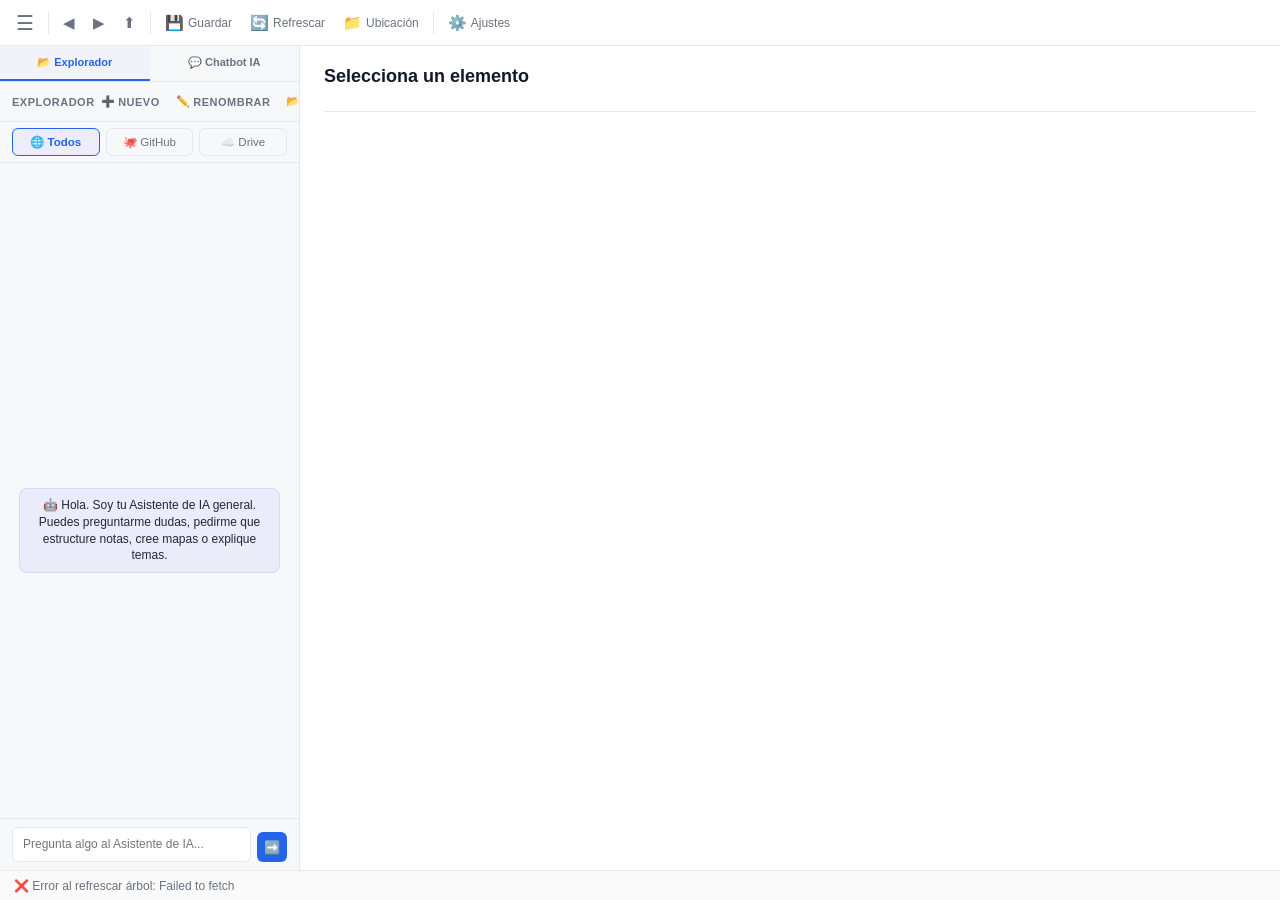
==== assets/ui/index.html @ 99412b76 "Implement non-blocking sidebar loading, GitHub file caching with LRU pruning, and AI keys browser pe" ====
<!DOCTYPE html>
<html lang="es">
<head>
  <meta charset="UTF-8">
  <meta name="viewport" content="width=device-width, initial-scale=1.0">
  <title>Launchpad</title>
  <link rel="stylesheet" href="assets/editor/lib/toastui-editor.css">
  <link rel="stylesheet" href="assets/editor/lib/github.min.css">
  <link rel="stylesheet" href="ui.css">
</head>
<body>
  <div id="app">
    <!-- Toolbar -->
    <div id="toolbar">
      <button onclick="toggleSidebar()" title="Mostrar/ocultar árbol (Ctrl+B)" class="toggle-sidebar">☰</button>
      <div class="sep"></div>
      <button onclick="bridge.navBack()" title="Atrás">◀</button>
      <button onclick="bridge.navForward()" title="Adelante">▶</button>
      <button onclick="bridge.navUp()" title="Subir">⬆</button>
      <div class="sep"></div>
      <button onclick="saveCurrentFile()" title="Guardar (Ctrl+S)"><span>💾</span><span class="btn-label">Guardar</span></button>
      <button onclick="bridge.refreshTree()" title="Refrescar (Ctrl+R)"><span>🔄</span><span class="btn-label">Refrescar</span></button>
      <button onclick="bridge.openInExplorer(getExplorerPath())" title="Abrir ubicación en explorador (Ctrl+O)"><span>📁</span><span class="btn-label">Ubicación</span></button>
      <div class="sep"></div>
      <button onclick="showSettingsDialog()" title="Ajustes y Conexiones"><span>⚙️</span><span class="btn-label">Ajustes</span></button>
    </div>

    <!-- Main -->
    <div id="main">
      <!-- Sidebar -->
      <div id="sidebar">
        <!-- Sidebar Tabs -->
        <div class="sidebar-tabs">
          <button id="tab-explorer" class="sidebar-tab-btn active" onclick="switchSidebarTab('explorer')">📂 Explorador</button>
          <button id="tab-chatbot" class="sidebar-tab-btn" onclick="switchSidebarTab('chatbot')">💬 Chatbot IA</button>
        </div>

        <!-- Explorer Pane -->
        <div id="sidebar-explorer-pane" class="sidebar-content-pane active">
          <div id="sidebar-header">
            <span id="sidebar-title">Explorador</span>
            <div class="sidebar-actions">
              <button onclick="createNewMdFile()" title="Crear nuevo archivo .md"><span>➕</span><span>Nuevo</span></button>
              <button onclick="renameSelectedItem()" title="Renombrar elemento seleccionado"><span>✏️</span><span>Renombrar</span></button>
              <button onclick="moveSelectedItem()" title="Mover elemento seleccionado"><span>📂</span><span>Mover</span></button>
              <button onclick="deleteSelectedItem()" title="Eliminar elemento seleccionado"><span>🗑️</span><span>Eliminar</span></button>
              <button onclick="toggleSidebar()" title="Minimizar árbol">◀</button>
            </div>
          </div>
          <!-- Remote Source Selector Bar -->
          <div class="explorer-sources-bar">
            <button id="src-tab-all" class="explorer-source-btn active" onclick="setRemoteSourceFilter('all')" title="Mostrar todos los orígenes remotos">🌐 Todos</button>
            <button id="src-tab-github" class="explorer-source-btn" onclick="setRemoteSourceFilter('github')" title="Mostrar sólo notas de GitHub">🐙 GitHub</button>
            <button id="src-tab-drive" class="explorer-source-btn" onclick="setRemoteSourceFilter('drive')" title="Mostrar sólo notas de Google Drive">☁️ Drive</button>
          </div>
          <div id="tree"></div>
          <!-- Loading overlay (explorer only) -->
          <div id="loading"><div class="spinner"></div></div>
        </div>

        <!-- Chatbot Pane -->
        <div id="sidebar-chatbot-pane" class="sidebar-content-pane">
          <div class="chatbot-messages" id="chatbot-messages-container">
            <div class="chatbot-msg system">
              🤖 Hola. Soy tu Asistente de IA general. Puedes preguntarme dudas, pedirme que estructure notas, cree mapas o explique temas.
            </div>
          </div>
          <div class="chatbot-input-area">
            <textarea id="chatbot-input" placeholder="Pregunta algo al Asistente de IA..." rows="1" onkeydown="handleChatbotKeydown(event)"></textarea>
            <button id="btn-chatbot-send" onclick="sendChatbotMessage()">➡️</button>
          </div>
        </div>
      </div>

      <!-- Restore button (flotante, solo visible cuando sidebar colapsada) -->
      <div id="sidebar-restore" onclick="toggleSidebar()" title="Mostrar árbol">▶</div>

      <!-- Content -->
      <div id="content">
        <!-- Minimalist tabs bar -->
        <div id="tabs-bar" style="display: none;"></div>

        <div id="info-view" class="view active">
          <h2 id="info-title">Selecciona un elemento</h2>
          <p class="meta" id="info-meta"></p>
          <div class="sep"></div>
          <div id="info-files"></div>
        </div>

        <div id="editor-view" class="view" style="position: relative;">
          <div id="editor-toolbar">
            <span class="file-name" id="editor-name">—</span>
            <span class="source-tag" id="editor-source" style="display:none"></span>
            <span class="file-meta" id="editor-meta"></span>
            <button onclick="toggleSidebar()" title="Mostrar árbol">☰</button>
            <button onclick="toggleEditorMode()" id="btn-editor-mode" title="Cambiar modo de edición/vista previa">👁️ Vista Previa</button>
            <button onclick="openCurrentFileLocation()" title="Abrir ubicación del archivo (Ctrl+O)">📁 Ubicación</button>
            <button onclick="commitCurrentFile()" id="btn-commit-file" style="display:none; background:var(--accent); color:white; border-color:var(--accent);" title="Subir cambios a la nube">📤 Subir</button>
            <button onclick="toggleHistoryMenu()" id="btn-editor-history" style="display:none;" title="Historial de cambios rápidos (retroceder pasos)">⏱️ Historial</button>
            <button onclick="closeEditor()" title="Cerrar editor">✕ Cerrar</button>
          </div>
          <div id="editor-history-menu" class="editor-history-menu" style="display:none; position:absolute; top:45px; right:95px; background:#fff; border:1px solid var(--border); border-radius:6px; box-shadow:0 4px 12px rgba(0,0,0,0.15); z-index:100; width:280px; padding:12px; box-sizing:border-box;">
            <div style="font-weight:600; font-size:12px; margin-bottom:8px; display:flex; justify-content:space-between; align-items:center; color:var(--text); font-family:sans-serif;">
              <span>⏱️ Puntos de Restauración</span>
              <button onclick="toggleHistoryMenu()" style="border:none; background:none; cursor:pointer; font-size:12px; color:var(--text-muted);">✕</button>
            </div>
            <div id="editor-history-list" style="display:flex; flex-direction:column; gap:6px; max-height:220px; overflow-y:auto; font-family:sans-serif;">
            </div>
          </div>
          <div id="editor-container" style="height: calc(100% - 40px); width: 100%;">
            <!-- Markdown Editor -->
            <div id="markdown-editor-container" style="height: 100%; width: 100%; display: none;"></div>
            
            <!-- Docx Editor (Rich Text) -->
            <div id="docx-editor-container" style="height: 100%; width: 100%; display: none; overflow: auto; padding: 20px; background: white; color: black; border-radius: var(--radius); border: 1px solid var(--border); box-sizing: border-box; font-family: 'Outfit', 'Inter', sans-serif; font-size: 14px; line-height: 1.6;" contenteditable="true"></div>
            
            <!-- Xlsx Spreadsheet Editor -->
            <div id="xlsx-editor-container" style="height: 100%; width: 100%; display: none; flex-direction: column; overflow: hidden; background: var(--bg-card); border-radius: var(--radius); border: 1px solid var(--border); box-sizing: border-box;">
              <div id="xlsx-toolbar" style="display: flex; gap: 8px; padding: 8px; border-bottom: 1px solid var(--border); background: var(--bg); align-items: center;">
                <button onclick="xlsxAddRow()" class="primary" style="padding: 4px 8px; font-size: 11px;">➕ Fila</button>
                <button onclick="xlsxAddCol()" class="primary" style="padding: 4px 8px; font-size: 11px;">➕ Columna</button>
                <button onclick="xlsxDeleteRow()" class="danger-btn" style="padding: 4px 8px; font-size: 11px; background: #dc2626; border-color: #dc2626; color: white;">➖ Fila</button>
                <span id="xlsx-active-cell" style="font-size: 11px; color: var(--text-muted); margin-left: auto; font-family: monospace;">A1</span>
              </div>
              <div id="xlsx-grid-area" style="flex: 1; overflow: auto; padding: 8px; background: var(--bg-card);"></div>
              <div id="xlsx-tabs-bar" style="display: flex; gap: 4px; padding: 4px 8px; background: var(--bg); border-top: 1px solid var(--border); overflow-x: auto;"></div>
            </div>
          </div>
        </div>

        <div id="visualizer-view" class="view">
          <div id="visualizer-toolbar" style="display: flex; align-items: center; justify-content: space-between; border-bottom: 1px solid var(--border); padding-bottom: 8px; margin-bottom: 12px; height: 32px; box-sizing: border-box;">
            <div style="display: flex; align-items: center; gap: 8px;">
              <span class="file-name" id="visualizer-name" style="font-weight: 600; color: var(--text);">—</span>
              <span class="file-meta" id="visualizer-meta" style="font-size: 11px; color: var(--text-muted);"></span>
            </div>
            <div style="display: flex; gap: 8px;">
              <button onclick="toggleSidebar()" title="Mostrar árbol">☰</button>
              <button onclick="popOutVisualizer()" style="background: none; border: 1px solid var(--border); border-radius: var(--radius); color: var(--text); padding: 4px 8px; cursor: pointer; font-size: 11px;" title="Abrir en ventana externa">↗ Ventana</button>
              <button onclick="closeVisualizer()" style="background: none; border: 1px solid var(--border); border-radius: var(--radius); color: var(--text); padding: 4px 8px; cursor: pointer; font-size: 11px;" title="Cerrar visualizador">✕ Cerrar</button>
            </div>
          </div>
          <div id="visualizer-content" style="flex: 1; display: flex; flex-direction: column; overflow: hidden; box-sizing: border-box;">
            <!-- PDF Viewer -->
            <div id="vis-pdf-container" style="display: none; width: 100%; height: 100%; flex-direction: column;">
              <div class="pdf-controls" style="display: flex; gap: 8px; align-items: center; justify-content: center; padding: 6px 12px; background: var(--bg-card); border: 1px solid var(--border); border-bottom: none; border-radius: var(--radius) var(--radius) 0 0; box-sizing: border-box; flex-wrap: wrap;">
                <button onclick="pdfZoomOut()" class="btn-icon" title="Alejar" style="background: none; border: none; font-size: 16px; cursor: pointer; padding: 4px 8px; border-radius: var(--radius); transition: background 0.15s;">➖</button>
                <span id="pdf-zoom-percent" style="font-size: 12px; min-width: 50px; text-align: center; color: var(--text); font-weight: 500;">100%</span>
                <button onclick="pdfZoomIn()" class="btn-icon" title="Acercar" style="background: none; border: none; font-size: 16px; cursor: pointer; padding: 4px 8px; border-radius: var(--radius); transition: background 0.15s;">➕</button>
                <button onclick="pdfZoomFit()" class="btn-icon" title="Ajustar ancho" style="background: none; border: none; font-size: 14px; cursor: pointer; padding: 4px 8px; border-radius: var(--radius); transition: background 0.15s;">↕️ Ajustar</button>
                <span style="border-left: 1px solid var(--border); height: 16px; margin: 0 8px;"></span>
                <span id="pdf-page-info" style="font-size: 12px; color: var(--text-muted); font-weight: 500;">Páginas: --</span>
              </div>
              <div id="pdf-scroll-area" style="flex: 1; overflow-y: auto; padding: 16px; background: var(--bg); display: flex; flex-direction: column; align-items: center; gap: 16px; border: 1px solid var(--border); border-radius: 0 0 var(--radius) var(--radius); box-sizing: border-box;"></div>
            </div>
            <!-- Video Player -->
            <div id="vis-video-container" style="display: none; width: 100%; height: 100%; flex-direction: column; align-items: center; justify-content: center; background: #000; border-radius: var(--radius); gap: 12px; padding: 20px; box-sizing: border-box;">
              <video id="vis-video-player" controls style="max-width: 100%; max-height: calc(100% - 40px); outline: none;"></video>
              <div style="color: #9ca3af; font-size: 11px; text-align: center; font-family: sans-serif;">
                ¿No se reproduce? Haz clic en:
                <button onclick="popOutFileExternally()" style="background: var(--accent); color: white; border: none; border-radius: 4px; padding: 4px 8px; cursor: pointer; font-size: 11px; margin-left: 6px; font-weight: 600;">▶ Reproducir en el Sistema</button>
              </div>
            </div>
            <!-- Image Viewer -->
            <div id="vis-image-container" style="display: none; width: 100%; height: 100%; align-items: center; justify-content: center; overflow: auto; background: var(--bg-card); border-radius: var(--radius); border: 1px solid var(--border);">
              <img id="vis-image-preview" src="" style="max-width: 100%; max-height: 100%; object-fit: contain; border-radius: var(--radius);" />
            </div>
            <!-- Code Viewer -->
            <div id="vis-code-container" style="display: none; width: 100%; height: 100%;">
              <pre style="margin: 0; padding: 12px; background: var(--bg-card); border-radius: var(--radius); border: 1px solid var(--border); overflow: auto; height: 100%; box-sizing: border-box; font-family: monospace; font-size: 13px;"><code id="vis-code-block" class="hljs"></code></pre>
            </div>
            <!-- Jupyter Notebook Viewer -->
            <div id="vis-notebook-container" style="display: none; width: 100%; height: 100%; overflow-y: auto; padding: 16px; box-sizing: border-box; background: var(--bg-card); border: 1px solid var(--border); border-radius: var(--radius);">
              <div id="vis-notebook-cells" style="max-width: 850px; margin: 0 auto; display: flex; flex-direction: column; gap: 16px;"></div>
            </div>
            <!-- Audio Player -->
            <div id="vis-audio-container" style="display: none; width: 100%; height: 100%; flex-direction: column; align-items: center; justify-content: center; background: var(--bg-card); border-radius: var(--radius); border: 1px solid var(--border); gap: 12px; padding: 20px; box-sizing: border-box;">
              <audio id="vis-audio-player" controls style="width: 80%; outline: none;"></audio>
              <div style="color: #9ca3af; font-size: 11px; text-align: center; font-family: sans-serif;">
                ¿No se reproduce? Haz clic en:
                <button onclick="popOutFileExternally()" style="background: var(--accent); color: white; border: none; border-radius: 4px; padding: 4px 8px; cursor: pointer; font-size: 11px; margin-left: 6px; font-weight: 600;">▶ Reproducir en el Sistema</button>
              </div>
            </div>
            <!-- Generic Fallback Viewer -->
            <div id="vis-generic-container" style="display: none; width: 100%; height: 100%; align-items: center; justify-content: center; flex-direction: column; background: var(--bg-card); border-radius: var(--radius); border: 1px solid var(--border); padding: 40px; box-sizing: border-box; text-align: center; gap: 16px;">
              <div style="font-size: 64px;">📦</div>
              <h3 id="vis-generic-name" style="margin:0; font-size:18px; color:var(--text)">—</h3>
              <p style="font-size:13px; color:var(--text-muted); max-width:400px; margin:0">Este archivo está cargado en el visualizador en modo de solo lectura. El formato no tiene un reproductor interactivo directo, pero el archivo se descargó y guardó correctamente de forma local.</p>
              <button onclick="openCurrentFileLocation()" class="primary" style="padding: 8px 16px; font-size: 12px; border-radius: var(--radius); cursor: pointer;">📁 Ver en Carpeta</button>
            </div>
          </div>
        </div>
      </div>
    </div>

    <!-- Status bar -->
    <div id="statusbar">Validando…</div>
  </div>



  <!-- Cloud dialog -->
  <div id="cloud-dialog">
    <div class="dialog-box">
      <h3 id="cloud-title"></h3>
      <p id="cloud-text"></p>
      <input type="password" id="github-token" placeholder="ghp_xxxxxxxxxxxxxxxxxxxx" style="display:none" />
      <select id="github-repo-select" style="display:none; width:100%; margin: 10px 0; padding: 8px; border: 1px solid var(--border); border-radius: var(--radius); font-size: 12px; outline: none;"></select>
      <div class="buttons">
        <button onclick="closeCloudDialog()">Cancelar</button>
        <button id="cloud-primary-btn" class="primary" onclick="cloudPrimaryAction()"></button>
      </div>
      <div class="result" id="cloud-result"></div>
    </div>
  </div>

  <!-- Conflict dialog -->
  <div id="conflict-dialog">
    <div class="dialog-box">
      <h3>⚠️ Conflicto de Versión</h3>
      <p id="conflict-text">Se han detectado diferencias entre la versión remota del servidor y la copia temporal local. ¿Cómo deseas proceder?</p>
      <div class="buttons">
        <button onclick="resolveConflict(false)">Mantener versión local</button>
        <button class="primary" onclick="resolveConflict(true)">Usar versión remota (token)</button>
      </div>
    </div>
  </div>

  <!-- Settings dialog -->
  <div id="settings-dialog">
    <div class="settings-box">
      <div class="settings-header">
        <h3>⚙️ Ajustes y Configuración</h3>
        <button class="settings-close" onclick="closeSettingsDialog()">✕</button>
      </div>
      <div class="settings-body">
        <div class="settings-tabs">
          <button class="settings-tab-btn active" data-target="settings-tab-roots" onclick="switchSettingsTab(event, 'settings-tab-roots')">📂 Carpetas Locales</button>
          <button class="settings-tab-btn" data-target="settings-tab-github" onclick="switchSettingsTab(event, 'settings-tab-github')">🐙 GitHub</button>
          <button class="settings-tab-btn" data-target="settings-tab-drive" onclick="switchSettingsTab(event, 'settings-tab-drive')">☁️ Google Drive</button>
          <button class="settings-tab-btn" data-target="settings-tab-deepseek" onclick="switchSettingsTab(event, 'settings-tab-deepseek')">🤖 Modelos IA</button>
        </div>
        <div class="settings-content">
          <!-- Roots Tab -->
          <div id="settings-tab-roots" class="settings-tab-content active">
            <p class="tab-desc">Administra los directorios locales de tus notas. Puedes cambiar el actual o seleccionar una carpeta de tu historial reciente.</p>
            <div class="settings-row">
              <label>Carpeta Activa:</label>
              <span id="active-root-path" class="path-display">—</span>
              <button class="primary" onclick="settingsChangeRoot()">Cambiar Carpeta...</button>
            </div>
            <div class="history-section">
              <label>Historial de Carpetas Recientes:</label>
              <div id="roots-history-list" class="roots-history-list"></div>
            </div>
          </div>
          
          <!-- GitHub Tab -->
          <div id="settings-tab-github" class="settings-tab-content">
            <p class="tab-desc">Conecta tu cuenta de GitHub mediante un token clásico de acceso personal para sincronizar tus notas de forma remota.</p>
            <div class="settings-form-row">
              <label>Token de GitHub:</label>
              <input type="password" id="settings-github-token" placeholder="ghp_xxxxxxxxxxxxxxxxxxxx" />
            </div>
            <div id="settings-github-repos-wrapper" style="display:none;">
              <div class="settings-form-row">
                <label>Repositorio Activo:</label>
                <select id="settings-github-repo-select"></select>
              </div>
              <div class="settings-form-row" style="margin-top: 8px;">
                <label>Ruta Base (Opcional):</label>
                <select id="settings-github-base-path" style="width: 100%; padding: 8px; border: 1px solid var(--border); border-radius: var(--radius); background: var(--bg); color: var(--text); font-size: 12px; outline: none; box-sizing: border-box;"></select>
              </div>
            </div>
            <div class="settings-row-buttons">
              <button id="settings-github-disconnect-btn" class="danger-btn" onclick="settingsGithubDisconnect()" style="display:none;">Desconectar Cuenta</button>
              <button id="settings-github-connect-btn" class="primary" onclick="settingsGithubConnect()">Conectar y Cargar</button>
            </div>
            <div class="result" id="settings-github-result"></div>
          </div>
          
          <!-- Drive Tab -->
          <div id="settings-tab-drive" class="settings-tab-content">
            <p class="tab-desc">Configura Google Drive. Necesitas descargar y proveer tu archivo <code>credentials.json</code> obtenido desde Google Cloud Console.</p>
            <div class="settings-row">
              <label>Archivo credentials.json:</label>
              <span id="drive-creds-status" class="status-display">—</span>
              <button class="primary" onclick="settingsSelectDriveCreds()">Subir credentials.json...</button>
            </div>
            <div class="settings-row">
              <label>Estado de Cuenta:</label>
              <span id="drive-auth-status" class="status-display">Desconectado</span>
              <button id="settings-drive-link-btn" class="primary" onclick="settingsDriveLink()">Vincular Cuenta (OAuth)</button>
              <button id="settings-drive-unlink-btn" class="danger-btn" onclick="settingsDriveUnlink()" style="display:none;">Desconectar Cuenta</button>
            </div>
            <div class="settings-row" style="margin-top: 12px; display: flex; flex-direction: column; align-items: flex-start; gap: 4px; border: none; padding: 0; width: 100%;">
              <label>Carpeta Base (Opcional):</label>
              <select id="settings-drive-base-folder-id" style="width: 100%; padding: 8px; border: 1px solid var(--border); border-radius: var(--radius); background: var(--bg); color: var(--text); font-size: 12px; outline: none; box-sizing: border-box;"></select>
            </div>
            <div class="result" id="settings-drive-result"></div>
          </div>

          <!-- AI Models Tab -->
          <div id="settings-tab-deepseek" class="settings-tab-content">
            <p class="tab-desc">Configura el proveedor de Inteligencia Artificial activo para las funciones de chatbot, estructuración de diagramas y copilot de texto.</p>
            <div class="settings-form-row">
              <label>Proveedor de IA Activo:</label>
              <select id="settings-ai-provider" onchange="toggleAiProviderFields()" style="width: 100%; padding: 8px; border: 1px solid var(--border); border-radius: var(--radius); background: var(--bg); color: var(--text); font-size: 12px; outline: none; margin-top: 4px; margin-bottom: 12px;">
                <option value="deepseek">DeepSeek / OpenRouter</option>
                <option value="gemini">Google Gemini</option>
              </select>
            </div>
            
            <!-- DeepSeek Options Section -->
            <div id="settings-deepseek-section">
              <div class="settings-form-row">
                <label>DeepSeek API Key:</label>
                <input type="password" id="settings-deepseek-key" placeholder="sk-xxxxxxxxxxxxxxxxxxxxxxxxxxxxxxxx" style="margin-bottom: 12px;" />
              </div>
            </div>
            
            <!-- Gemini Options Section -->
            <div id="settings-gemini-section" style="display: none;">
              <div class="settings-form-row">
                <label>Gemini API Key:</label>
                <input type="password" id="settings-gemini-key" placeholder="AIzaSyxxxxxxxxxxxxxxxxxxxxxxxxxxxx" style="margin-bottom: 12px;" />
              </div>
              <div class="settings-form-row">
                <label>Modelo Gemini:</label>
                <select id="settings-gemini-model" style="width: 100%; padding: 8px; border: 1px solid var(--border); border-radius: var(--radius); background: var(--bg); color: var(--text); font-size: 12px; outline: none; margin-top: 4px; margin-bottom: 12px;">
                  <option value="gemini-flash-latest">Gemini Flash (Rápido y Recomendado)</option>
                  <option value="gemini-2.5-flash">Gemini 2.5 Flash</option>
                  <option value="gemini-2.0-flash">Gemini 2.0 Flash</option>
                  <option value="gemini-pro-latest">Gemini Pro (Razonamiento)</option>
                </select>
              </div>
            </div>
            
            <div class="settings-row-buttons">
              <button id="settings-deepseek-save-btn" class="primary" onclick="settingsDeepseekSave()">Guardar Configuración</button>
            </div>
            <div class="result" id="settings-deepseek-result"></div>
          </div>
        </div>
      </div>
      <div class="settings-footer">
        <button onclick="pushCodeChanges()" title="Subir código a tu repositorio de GitHub" style="margin-right: auto;" class="settings-push-code-btn">📤 Subir Código</button>
        <button class="primary" onclick="closeSettingsDialog()">Aceptar</button>
      </div>
    </div>
  </div>

  <!-- Diagram Selector Modal -->
  <div id="diagramSelectorModal" class="mermaid-modal hidden">
    <div class="mermaid-modal-content select-modal-content">
      <header class="modal-header">
        <div class="modal-title-area">
          <span style="font-size: 20px; margin-right: 8px;">📊</span>
          <span class="modal-title">Lienzo de Mermaid — Elegir Plantilla</span>
        </div>
        <button class="settings-close" onclick="closeDiagramSelectorModal()" style="background:none; border:none; color:var(--modal-text-secondary); cursor:pointer; font-size:18px;">✕</button>
      </header>
      <div class="modal-body" style="padding: 20px; flex-direction: column; overflow-y: auto; gap: 16px;">
        <p style="font-size: 13px; color: var(--modal-text-secondary); margin: 0;">Selecciona una plantilla para comenzar a diseñar tu mapa. Si tienes texto seleccionado, podrás usar el Asistente de IA para estructurarlo de forma automática.</p>
        
        <!-- Templates Grid -->
        <div class="templates-grid" id="selector-templates-grid">
          <!-- Dynamically populated in JS -->
        </div>

        <!-- AI Confirmation Box -->
        <div id="selector-ai-confirm-box" class="hidden" style="padding: 16px; border-radius: 8px; background: rgba(16, 185, 129, 0.08); border: 1px solid rgba(16, 185, 129, 0.2); display: flex; flex-direction: column; gap: 12px; margin-top: 10px;">
          <div style="font-size: 13px; font-weight: 600; color: #10b981; display: flex; align-items: center; gap: 6px;">
            <span>🤖 Asistente de IA — Estructurar Información</span>
          </div>
          <p style="font-size: 12px; color: var(--modal-text-secondary); margin: 0;">¿Deseas que la IA analice el texto seleccionado y lo convierta automáticamente en el diagrama elegido?</p>
          <div style="font-size: 11px; font-family: monospace; color: var(--modal-text-secondary); background: rgba(0,0,0,0.2); padding: 8px; border-radius: 4px; max-height: 80px; overflow-y: auto; word-break: break-all;" id="selector-ai-text-preview"></div>
          
          <div style="display: flex; gap: 8px; margin-top: 4px;">
            <input type="text" id="selector-ai-instructions" placeholder="Instrucciones opcionales (ej. 'hazlo horizontal', 'usa colores llamativos')..." style="flex: 1; padding: 8px 12px; border: 1px solid var(--modal-border); border-radius: 6px; background: rgba(0,0,0,0.25); color: white; font-size: 12px; outline: none;" />
          </div>
          <div style="display: flex; justify-content: flex-end; gap: 10px;">
            <button class="modal-btn btn-secondary-modal" onclick="proceedWithTemplateWithoutAi()" style="padding: 6px 12px; font-size: 12px;">Usar Plantilla Vacía</button>
            <button class="modal-btn btn-primary-modal" onclick="proceedWithAi()" style="padding: 6px 16px; font-size: 12px; background: linear-gradient(135deg, #10b981 0%, #059669 100%); border: none;">Sí, Estructurar con IA</button>
          </div>
        </div>
        
        <!-- Loading overlay inside selector -->
        <div id="selector-ai-loading" class="hidden" style="text-align: center; padding: 20px; display: flex; flex-direction: column; align-items: center; gap: 10px; margin-top: 10px;">
          <div class="spinner" style="border-top-color: #10b981;"></div>
          <span style="font-size: 13px; color: #10b981; font-weight: 500;">⏳ Generando diagrama con IA...</span>
        </div>
      </div>
    </div>
  </div>

  <div id="mermaidModal" class="mermaid-modal hidden">
    <div class="mermaid-modal-content">
      <header class="modal-header">
        <div class="modal-title-area">
          <span style="font-size: 20px; margin-right: 8px;">🧜‍♀️</span>
          <span class="modal-title">Mermaid Canvas — Integración</span>
        </div>
        <div class="modal-header-actions">
          <button id="btn-modal-cancel" class="modal-btn btn-secondary-modal" title="Cancelar cambios">
            <span>❌ </span>
            <span>Cancelar</span>
          </button>
          <button id="btn-modal-insert" class="modal-btn btn-primary-modal" title="Inyectar bloque en nota">
            <span>✔️ </span>
            <span>Insertar en Nota</span>
          </button>
        </div>
      </header>
      <div class="modal-body">
        <!-- Main Workspace -->
        <div class="modal-workspace">
          <!-- Code Editor Panel -->
          <div class="modal-pane pane-editor">
            <div class="pane-header">
              <div class="pane-title">
                <span style="margin-right: 6px;">💻</span>
                <span>Editor de Código</span>
              </div>
            </div>
            
            <!-- Canvas Workspace Tabs -->
            <div class="canvas-tab-bar" style="display: flex; border-bottom: 1px solid var(--modal-border); background: var(--modal-bg-sidebar); flex-shrink: 0;">
              <button id="canvas-tab-manual" class="canvas-tab-btn active" onclick="switchCanvasTab('manual')" style="flex: 1; padding: 10px; background: transparent; border: none; border-bottom: 2px solid var(--modal-primary); color: var(--modal-text-primary); font-size: 11px; font-weight: 600; cursor: pointer; outline: none; transition: all 0.15s; display: flex; align-items: center; justify-content: center; gap: 6px;">
                <span>💻</span> <span>Manual / Código</span>
              </button>
              <button id="canvas-tab-ai" class="canvas-tab-btn" onclick="switchCanvasTab('ai')" style="flex: 1; padding: 10px; background: transparent; border: none; border-bottom: 2px solid transparent; color: var(--modal-text-secondary); font-size: 11px; font-weight: 600; cursor: pointer; outline: none; transition: all 0.15s; display: flex; align-items: center; justify-content: center; gap: 6px;">
                <span>🤖</span> <span>Estructurar por Selección</span>
              </button>
            </div>
            
            <!-- Tab 1: Manual Code Editor -->
            <div id="canvas-pane-manual" class="canvas-pane-content" style="display: flex; flex-direction: column; flex: 1; min-height: 0;">
              <!-- AI Helper Box -->
              <div id="modal-ai-box" class="modal-ai-box hidden" style="background: rgba(16, 185, 129, 0.08); border-bottom: 1px solid rgba(16, 185, 129, 0.2); padding: 12px; display: flex; flex-direction: column; gap: 8px;">
                <div style="font-size: 12px; font-weight: 600; color: #10b981; display: flex; align-items: center; gap: 6px;">
                  <span>🤖 Estructurador de Texto con IA</span>
                </div>
                <div id="modal-ai-text-preview" style="font-size: 11px; color: var(--modal-text-secondary); max-height: 48px; overflow: hidden; text-overflow: ellipsis; white-space: nowrap; border-left: 2px solid #10b981; padding-left: 6px; font-family: monospace;">Texto seleccionado...</div>
                <div style="display: flex; gap: 8px;">
                  <input type="text" id="modal-ai-instructions" placeholder="Instrucciones opcionales (ej. 'agrégale colores', 'hazlo horizontal')..." style="flex: 1; padding: 6px 10px; border: 1px solid var(--modal-border); border-radius: 4px; background: rgba(0,0,0,0.25); color: white; font-size: 12px; outline: none;" />
                  <button id="btn-modal-ai-generate" class="modal-btn btn-primary-modal" style="padding: 4px 12px; font-size: 11px; background: linear-gradient(135deg, #10b981 0%, #059669 100%); margin: 0; box-shadow: none;" onclick="triggerAiGeneration()">Estructurar con IA</button>
                </div>
                <div id="modal-ai-status" style="font-size: 11px; color: #10b981; display:none; font-weight: 500;">⏳ Generando diagrama con IA...</div>
              </div>
              <div class="editor-container-wrapper" style="flex: 1; min-height: 0; display: flex;">
                <div class="line-numbers-gutter" id="modal-line-numbers">1</div>
                <textarea id="modal-code-editor" spellcheck="false" placeholder="Escribe tu código Mermaid aquí..."></textarea>
              </div>
            </div>
            
            <!-- Tab 2: Estructurar por Selección (Obsidian AI Selection System) -->
            <div id="canvas-pane-ai" class="canvas-pane-content hidden" style="display: flex; flex-direction: column; flex: 1; min-height: 0; padding: 16px; gap: 12px; overflow-y: auto;">
              <div style="font-size: 13px; font-weight: 600; color: var(--modal-text-primary); display: flex; align-items: center; gap: 6px;">
                <span>📝 Texto de la Nota Actual</span>
              </div>
              <p style="font-size: 11px; color: var(--modal-text-secondary); margin: 0;">
                Selecciona una parte del texto de la nota a continuación. Cuando realices la selección, aparecerá el botón <b>"Diagramar"</b> para transformarlo en esquema con IA.
              </p>
              
              <!-- Selectable Note Text Container -->
              <div id="canvas-note-text-area" class="selectable-note-text" style="flex: 1; min-height: 180px; max-height: 300px; overflow-y: auto; background: rgba(0,0,0,0.25); border: 1px solid var(--modal-border); border-radius: 6px; padding: 12px; font-size: 12.5px; line-height: 1.5; color: var(--modal-text-primary); user-select: text; -webkit-user-select: text; white-space: pre-wrap; overflow-x: hidden; cursor: text;">
                (No hay texto cargado en la nota)
              </div>
              
              <!-- Instructions and Diagramar Action Block -->
              <div id="canvas-ai-action-box" class="hidden" style="background: rgba(16, 185, 129, 0.08); border: 1px solid rgba(16, 185, 129, 0.2); border-radius: 6px; padding: 12px; display: flex; flex-direction: column; gap: 10px;">
                <div style="font-size: 12px; font-weight: 600; color: #10b981; display: flex; align-items: center; gap: 6px;">
                  <span>🎯 Selección a Diagramar:</span>
                </div>
                <div id="canvas-ai-selection-preview" style="font-size: 11px; color: var(--modal-text-secondary); font-family: monospace; background: rgba(0,0,0,0.2); padding: 8px; border-radius: 4px; max-height: 60px; overflow-y: auto; border-left: 2px solid #10b981; white-space: pre-wrap; word-break: break-all;"></div>
                
                <div style="display: flex; gap: 8px; align-items: center;">
                  <input type="text" id="canvas-ai-instructions" placeholder="Instrucciones adicionales (ej. 'hazlo horizontal', 'añade colores')..." style="flex: 1; padding: 8px 12px; border: 1px solid var(--modal-border); border-radius: 6px; background: rgba(0,0,0,0.25); color: white; font-size: 12px; outline: none;" />
                  <button onclick="triggerCanvasSelectionDiagramming()" class="modal-btn" style="padding: 8px 16px; background: linear-gradient(135deg, #10b981 0%, #059669 100%); color: white; border: none; font-weight: 600; border-radius: 6px; cursor: pointer; display: flex; align-items: center; gap: 6px; box-shadow: 0 4px 12px rgba(16, 185, 129, 0.2); margin: 0; outline: none;">
                    <span>🤖</span> <span>Diagramar</span>
                  </button>
                </div>
              </div>
              
              <!-- Local AI generation spinner -->
              <div id="canvas-ai-loading" class="hidden" style="display: flex; align-items: center; justify-content: center; gap: 10px; padding: 10px;">
                <div class="spinner" style="border-top-color: #10b981; width: 20px; height: 20px; border-width: 2px;"></div>
                <span style="font-size: 12px; color: #10b981; font-weight: 500;">⏳ IA estructurando diagrama...</span>
              </div>
            </div>
          </div>
          
          <!-- Graphic Preview Panel -->
          <div class="modal-pane pane-preview">
            <div class="pane-header">
              <div class="pane-title">
                <span style="margin-right: 6px;">👁️</span>
                <span>Vista Gráfica</span>
              </div>
              <div class="preview-actions">
                <button id="btn-modal-zoom-in" class="btn-icon-small" title="Acercar">
                  <span>➕</span>
                </button>
                <button id="btn-modal-zoom-out" class="btn-icon-small" title="Alejar">
                  <span>➖</span>
                </button>
                <button id="btn-modal-zoom-reset" class="btn-icon-small" title="Centrar">
                  <span>🔍</span>
                </button>
              </div>
            </div>
            <div class="preview-container-wrapper">
              <!-- Error Banner -->
              <div id="modal-error-banner" class="modal-error-banner hidden">
                <div class="error-header">
                  <span>⚠️</span>
                  <h4>Error de Renderizado</h4>
                </div>
                <pre id="modal-error-message" class="error-message"></pre>
              </div>
              
              <!-- Render Target -->
              <div id="modal-mermaid-render-target" class="render-canvas"></div>
            </div>
          </div>
        </div>
      </div>
    </div>
  </div>

  <!-- AI Copilot Modal -->
  <div id="aiCopilotModal" class="mermaid-modal hidden">
    <div class="mermaid-modal-content select-modal-content" style="max-width: 480px;">
      <header class="modal-header">
        <div class="modal-title-area">
          <span style="font-size: 18px;">✨ Copilot de IA</span>
        </div>
        <button class="settings-close" onclick="closeAiCopilotModal()" style="background:none; border:none; color:var(--modal-text-secondary); cursor:pointer; font-size:18px;">✕</button>
      </header>
      <div class="modal-body" style="padding: 20px; flex-direction: column; gap: 16px;">
        <p style="font-size: 13px; color: var(--modal-text-secondary); margin: 0;">Selecciona una acción para aplicar inteligencia artificial al texto seleccionado en tu editor de Markdown:</p>
        
        <div style="font-size: 11px; font-family: monospace; color: var(--modal-text-secondary); background: rgba(0,0,0,0.2); padding: 8px; border-radius: 4px; max-height: 80px; overflow-y: auto; word-break: break-all;" id="copilot-text-preview">(sin texto seleccionado)</div>
        
        <div style="display: flex; flex-direction: column; gap: 8px;">
          <button class="modal-btn" style="text-align: left; padding: 10px 14px; background: rgba(255,255,255,0.04); border: 1px solid var(--modal-border); display: flex; align-items: center; gap: 10px; border-radius: 8px; width: 100%; color: white; cursor: pointer; transition: background 0.15s ease;" onclick="runCopilotAction('summarize')">
            <span>📝</span> <strong>Resumir Texto</strong> — Crea un resumen ejecutivo breve
          </button>
          <button class="modal-btn" style="text-align: left; padding: 10px 14px; background: rgba(255,255,255,0.04); border: 1px solid var(--modal-border); display: flex; align-items: center; gap: 10px; border-radius: 8px; width: 100%; color: white; cursor: pointer; transition: background 0.15s ease;" onclick="runCopilotAction('improve')">
            <span>✍️</span> <strong>Mejorar Redacción</strong> — Corrige estilo y hace el texto más fluido
          </button>
          <button class="modal-btn" style="text-align: left; padding: 10px 14px; background: rgba(255,255,255,0.04); border: 1px solid var(--modal-border); display: flex; align-items: center; gap: 10px; border-radius: 8px; width: 100%; color: white; cursor: pointer; transition: background 0.15s ease;" onclick="runCopilotAction('table')">
            <span>📊</span> <strong>Convertir a Tabla</strong> — Estructura listas de datos en tabla Markdown
          </button>
          <button class="modal-btn" style="text-align: left; padding: 10px 14px; background: rgba(255,255,255,0.04); border: 1px solid var(--modal-border); display: flex; align-items: center; gap: 10px; border-radius: 8px; width: 100%; color: white; cursor: pointer; transition: background 0.15s ease;" onclick="runCopilotAction('spelling')">
            <span>🔍</span> <strong>Corregir Ortografía</strong> — Arregla errores gramaticales y ortográficos
          </button>
          <button class="modal-btn" style="text-align: left; padding: 10px 14px; background: rgba(255,255,255,0.04); border: 1px solid var(--modal-border); display: flex; align-items: center; gap: 10px; border-radius: 8px; width: 100%; color: white; cursor: pointer; transition: background 0.15s ease;" onclick="runCopilotAction('translate')">
            <span>🌐</span> <strong>Traducir a Inglés</strong> — Traduce el fragmento seleccionado a inglés
          </button>
        </div>
        
        <div id="copilot-status" style="font-size: 12px; color: #10b981; display: none; text-align: center; font-weight: 500; margin-top: 8px;">
          ⏳ Procesando con IA...
        </div>
      </div>
    </div>
  </div>

  <script src="api_bridge.js"></script>
  <script src="assets/editor/lib/toastui-editor.js"></script>
  <script src="assets/editor/lib/highlight.min.js"></script>
  <script src="assets/editor/lib/mermaid.min.js"></script>
  <script src="assets/editor/lib/pdf.min.js"></script>
  <script src="https://cdn.jsdelivr.net/npm/svg-pan-zoom@3.6.1/dist/svg-pan-zoom.min.js"></script>
  <script src="https://cdn.jsdelivr.net/npm/xlsx@0.18.5/dist/xlsx.full.min.js"></script>
  <script src="https://cdn.jsdelivr.net/npm/mammoth@1.6.0/mammoth.browser.min.js"></script>
  <script src="https://cdn.jsdelivr.net/npm/html-docx-js@0.3.1/dist/html-docx.js"></script>
  <script src="ui.js"></script>
</body>
</html>
---- assets/ui/ui.css ----
:root {
  --bg: #ffffff;
  --sidebar-bg: #f7f8fa;
  --toolbar-bg: #ffffff;
  --status-bg: #fafafa;
  --text: #1f2937;
  --text-muted: #6b7280;
  --border: #e5e7eb;
  --accent: #2563eb;
  --accent-hover: #1d4ed8;
  --hover: #f3f4f6;
  --selected: #e8f0fe;
  --font: -apple-system, 'Segoe UI', 'Inter', Roboto, sans-serif;
  --font-mono: 'SF Mono', 'Fira Code', 'Cascadia Code', monospace;
  --radius: 6px;
  --sidebar-w: 300px;
  --toolbar-h: 46px;
  --status-h: 30px;
}

*, *::before, *::after { box-sizing: border-box; margin: 0; padding: 0; }
html, body { height: 100%; overflow: hidden; font-family: var(--font); font-size: 13px; color: var(--text); }
#app { display: flex; flex-direction: column; height: 100vh; background: var(--bg); }
#main { display: flex; flex: 1; min-height: 0; position: relative; }

/* Toolbar */
#toolbar {
  display: flex; align-items: center; gap: 2px;
  height: var(--toolbar-h); padding: 0 8px;
  background: var(--toolbar-bg); border-bottom: 1px solid var(--border);
  flex-shrink: 0; user-select: none;
}
#toolbar .toggle-sidebar {
  font-size: 20px; padding: 4px 8px; border: none; background: transparent;
  border-radius: var(--radius); cursor: pointer; color: var(--text-muted); line-height: 1;
}
#toolbar .toggle-sidebar:hover { background: var(--hover); color: var(--accent); }
#toolbar button {
  border: none; background: transparent; border-radius: var(--radius);
  padding: 5px 8px; cursor: pointer; font-size: 15px; line-height: 1;
  color: var(--text-muted); display: flex; align-items: center; gap: 4px;
}
#toolbar button:hover { background: var(--hover); color: var(--accent); }
#toolbar button:active { background: #e5e7eb; }
#toolbar .sep { width: 1px; height: 22px; background: var(--border); margin: 0 4px; }
#toolbar .btn-label { font-size: 12px; font-weight: 500; }

/* Sidebar */
#sidebar {
  width: var(--sidebar-w); min-width: 200px;
  background: var(--sidebar-bg); border-right: 1px solid var(--border);
  overflow-y: auto; overflow-x: hidden;
  display: flex; flex-direction: column;
  transition: width 0.2s ease, min-width 0.2s ease;
  flex-shrink: 0;
}
#sidebar.collapsed { width: 0; min-width: 0; overflow: hidden; border-right: none; }
#sidebar-header {
  display: flex; align-items: center; justify-content: space-between;
  padding: 8px 12px; border-bottom: 1px solid var(--border); flex-shrink: 0;
}
#sidebar-header span { font-size: 11px; font-weight: 600; color: var(--text-muted); text-transform: uppercase; letter-spacing: 0.5px; }
.sidebar-actions {
  display: flex; gap: 4px; align-items: center;
}
.sidebar-actions button {
  border: 1px solid var(--border); background: transparent; cursor: pointer;
  font-size: 11px; color: var(--text-muted); padding: 2px 6px; border-radius: 4px;
  display: flex; align-items: center; gap: 3px;
}
.sidebar-actions button:hover { background: var(--hover); color: var(--text); }
#sidebar-header button {
  border: none; background: transparent; cursor: pointer;
  font-size: 16px; color: var(--text-muted); padding: 2px 6px; border-radius: 4px;
}
#sidebar-header button:hover { background: var(--hover); }
#tree { flex: 1; overflow-y: auto; padding: 4px 0; }

/* Restore button (flotante, solo visible cuando sidebar colapsada) */
#sidebar-restore {
  display: none; position: absolute; left: 0; top: 50%; transform: translateY(-50%);
  width: 22px; height: 60px; background: var(--sidebar-bg);
  border: 1px solid var(--border); border-left: none;
  border-radius: 0 8px 8px 0; cursor: pointer; z-index: 20;
  align-items: center; justify-content: center; font-size: 12px; color: var(--text-muted);
  transition: background 0.15s;
}
#sidebar-restore:hover { background: var(--hover); color: var(--accent); }
#sidebar.collapsed ~ #sidebar-restore { display: flex; }

/* Tree items */
.tree-item {
  margin: 0 4px; user-select: none; font-size: 13px;
}
.tree-header {
  display: flex; align-items: center; gap: 4px;
  padding: 3px 8px; border-radius: 4px; cursor: pointer;
  white-space: nowrap; min-height: 26px;
}
.tree-header:hover { background: var(--hover); }
.tree-header.selected { background: var(--selected); }
.tree-header .toggle {
  width: 16px; flex-shrink: 0; text-align: center;
  font-size: 10px; color: var(--text-muted); transition: transform 0.15s;
}
.tree-header .toggle.expanded { transform: rotate(90deg); }
.tree-header .label { flex: 1; overflow: hidden; text-overflow: ellipsis; }
.tree-children { display: none; }
.tree-children.open { display: block; }
.tree-header.bold { font-weight: 600; }
.tree-header .size { color: var(--text-muted); font-size: 11px; margin-left: auto; }

/* Content area */
#content {
  flex: 1; min-width: 0; display: flex; flex-direction: column;
  background: var(--bg); overflow: hidden;
}

/* Views */
.view { display: none; flex: 1; overflow-y: auto; }
.view.active { display: flex; flex-direction: column; }

/* Info view */
#info-view { padding: 20px 24px; gap: 8px; }
#info-view h2 { font-size: 18px; font-weight: 600; color: #111827; margin: 0; }
#info-view .meta { font-size: 13px; color: var(--text-muted); margin: 0; line-height: 1.6; }
#info-view .sep { height: 1px; background: var(--border); margin: 8px 0; }
#info-view table { width: 100%; border-collapse: collapse; font-size: 12px; }
#info-view th { text-align: left; padding: 6px 8px; color: #1565c0; font-weight: 600; border-bottom: 1px solid var(--border); }
#info-view td { padding: 4px 8px; border-bottom: 1px solid #f3f4f6; cursor: pointer; border-radius: 4px; }
#info-view td:hover { background: var(--hover); }
.file-row { display: flex; align-items: center; gap: 8px; padding: 4px 8px; cursor: pointer; border-radius: 4px; }
.file-row:hover { background: var(--hover); }
.file-row .name { flex: 1; }
.file-row .size { color: var(--text-muted); font-size: 11px; min-width: 70px; text-align: right; }
.file-row .date { color: var(--text-muted); font-size: 11px; min-width: 120px; text-align: right; }

/* Editor view */
#editor-view { flex: 1; display: none; flex-direction: column; }
#editor-view.active { display: flex; }
#editor-toolbar {
  display: flex; align-items: center; gap: 8px;
  padding: 8px 12px; background: #fafafa;
  border-bottom: 1px solid #d1d5db; flex-shrink: 0;
}
#editor-toolbar .file-name { font-size: 15px; font-weight: 600; color: #111827; }
#editor-toolbar .file-meta { font-size: 11px; color: #9ca3af; }
#editor-toolbar .source-tag { font-size: 11px; padding: 2px 8px; border-radius: 10px; background: #e8f0fe; color: var(--accent); }
#editor-toolbar button {
  border: 1px solid var(--border); background: transparent; border-radius: var(--radius);
  padding: 4px 10px; cursor: pointer; font-size: 12px; color: var(--text-muted);
}
#editor-toolbar button:hover { background: var(--hover); color: var(--text); }
#editor-container { flex: 1; min-height: 0; }
.editor-file-block { flex: 1; min-width: 0; display: flex; align-items: center; gap: 8px; overflow: hidden; }
.editor-file-block .file-name { overflow: hidden; text-overflow: ellipsis; white-space: nowrap; }
.editor-mode-group {
  display: inline-flex;
  align-items: center;
  gap: 0;
  border: 1px solid var(--border);
  border-radius: 6px;
  background: #fff;
  overflow: hidden;
  flex-shrink: 0;
}
#editor-toolbar .editor-mode-group button {
  border: 0;
  border-radius: 0;
  padding: 5px 10px;
  color: #4b5563;
}
#editor-toolbar .editor-mode-group button + button { border-left: 1px solid var(--border); }
#editor-toolbar .editor-mode-group button.active {
  background: var(--accent);
  color: #fff;
}

#editor-container.quick-preview-mode .toastui-editor-md-splitter {
  display: block !important;
}
#editor-container.quick-preview-mode .toastui-editor-md-container {
  display: flex !important;
}
#editor-container.quick-preview-mode .toastui-editor-md-container .toastui-editor {
  width: 58% !important;
}
#editor-container.quick-preview-mode .toastui-editor-md-preview {
  width: 42% !important;
  display: block !important;
  border-left: 1px solid var(--border);
}
#editor-container.quick-preview-mode .toastui-editor-md-tab-container {
  display: none !important;
}

#docx-toolbar {
  display: none;
  align-items: center;
  gap: 4px;
  padding: 6px 10px;
  border-bottom: 1px solid var(--border);
  background: #fff;
  flex-shrink: 0;
}
#docx-toolbar button {
  border: 1px solid var(--border);
  background: #fff;
  border-radius: 5px;
  color: #374151;
  cursor: pointer;
  min-width: 30px;
  height: 28px;
  padding: 0 8px;
  font-size: 12px;
}
#docx-toolbar button:hover { background: var(--hover); color: var(--accent); }
.docx-sep { width: 1px; height: 20px; background: var(--border); margin: 0 4px; }
#docx-editor-container {
  height: calc(100% - 41px);
  width: 100%;
  display: none;
  overflow: auto;
  padding: 28px;
  background: #f3f4f6;
  color: #111827;
  box-sizing: border-box;
  font-family: Calibri, Arial, sans-serif;
  font-size: 14px;
  line-height: 1.55;
}
#docx-editor-container:focus { outline: none; }
#docx-editor-container > * {
  max-width: 820px;
  margin-left: auto;
  margin-right: auto;
}
#docx-editor-container::before {
  content: "";
  display: block;
  max-width: 820px;
  min-height: 0;
  margin: 0 auto;
}
#docx-editor-container {
  background-image: linear-gradient(#fff, #fff);
  background-repeat: no-repeat;
  background-size: min(820px, calc(100% - 56px)) calc(100% - 56px);
  background-position: center 28px;
}
#docx-editor-container p,
#docx-editor-container h1,
#docx-editor-container h2,
#docx-editor-container h3,
#docx-editor-container ul,
#docx-editor-container ol,
#docx-editor-container table {
  position: relative;
  z-index: 1;
}
#docx-editor-container table { border-collapse: collapse; width: min(820px, 100%); margin-top: 10px; margin-bottom: 10px; }
#docx-editor-container td,
#docx-editor-container th { border: 1px solid #cbd5e1; padding: 6px 8px; min-width: 90px; }
#docx-editor-container th { background: #f1f5f9; }

/* Image view */
#image-view { padding: 20px 24px; gap: 8px; align-items: center; }
#image-view h2 { font-size: 16px; font-weight: 600; }
#image-view .meta { font-size: 13px; color: var(--text-muted); }
#image-view img { max-width: 90%; max-height: 70vh; object-fit: contain; border-radius: 8px; box-shadow: 0 2px 12px rgba(0,0,0,0.08); }
#image-view .no-preview { color: var(--text-muted); font-style: italic; }

/* Status bar */
#statusbar {
  display: flex; align-items: center; padding: 0 14px;
  height: var(--status-h); background: var(--status-bg);
  border-top: 1px solid var(--border); flex-shrink: 0;
  font-size: 12px; color: var(--text-muted); user-select: none;
}

/* Loading spinner */
#loading { display: none; position: fixed; top: 0; left: 0; right: 0; bottom: 0; background: rgba(255,255,255,0.7); z-index: 999; align-items: center; justify-content: center; }
#loading.active { display: flex; }
.spinner { width: 32px; height: 32px; border: 3px solid var(--border); border-top-color: var(--accent); border-radius: 50%; animation: spin 0.7s linear infinite; }
@keyframes spin { to { transform: rotate(360deg); } }

/* Drag over */
.tree-header.drag-over { background: #dbeafe; outline: 2px dashed var(--accent); }

/* Scrollbar */
::-webkit-scrollbar { width: 6px; }
::-webkit-scrollbar-track { background: transparent; }
::-webkit-scrollbar-thumb { background: #d1d5db; border-radius: 3px; }
::-webkit-scrollbar-thumb:hover { background: #9ca3af; }

/* Cloud & Conflict Dialogs */
#cloud-dialog, #conflict-dialog {
  display: none; position: fixed; top: 0; left: 0; right: 0; bottom: 0;
  background: rgba(0,0,0,0.4); z-index: 1000; align-items: center; justify-content: center;
  backdrop-filter: blur(4px);
  opacity: 0; transition: opacity 0.2s ease;
}
#cloud-dialog.active, #conflict-dialog.active { display: flex; opacity: 1; }
#cloud-dialog .dialog-box, #conflict-dialog .dialog-box {
  background: var(--bg); border-radius: 12px; padding: 24px; min-width: 420px;
  max-width: 520px; box-shadow: 0 4px 24px rgba(0,0,0,0.12);
  transform: scale(0.95); transition: transform 0.2s cubic-bezier(0.34, 1.56, 0.64, 1);
}
#cloud-dialog.active .dialog-box, #conflict-dialog.active .dialog-box {
  transform: scale(1);
}
#cloud-dialog h3, #conflict-dialog h3 { font-size: 16px; font-weight: 600; margin-bottom: 12px; }
#cloud-dialog p, #conflict-dialog p { font-size: 12px; color: var(--text-muted); line-height: 1.6; margin-bottom: 16px; white-space: pre-line; }
#cloud-dialog input {
  width: 100%; border: 1px solid var(--border); border-radius: var(--radius);
  padding: 8px 12px; font-size: 13px; margin-bottom: 12px;
}
#cloud-dialog .buttons, #conflict-dialog .buttons { display: flex; gap: 8px; justify-content: flex-end; }
#cloud-dialog button, #conflict-dialog button {
  border: 1px solid var(--border); border-radius: var(--radius);
  padding: 6px 16px; cursor: pointer; font-size: 12px; background: var(--bg);
}
#cloud-dialog button.primary, #conflict-dialog button.primary { background: var(--accent); color: #fff; border-color: var(--accent); }
#cloud-dialog button.primary:hover, #conflict-dialog button.primary:hover { background: var(--accent-hover); }
#cloud-dialog button:hover, #conflict-dialog button:hover { background: var(--hover); }
#cloud-dialog .result { font-size: 12px; margin-top: 8px; }

/* Mermaid Diagrams Rendering */
.mermaid-svg {
  background: var(--sidebar-bg);
  border: 1px solid var(--border);
  border-radius: var(--radius);
  padding: 16px;
  display: flex !important;
  justify-content: center;
  align-items: center;
  margin: 12px 0;
  overflow-x: auto;
  box-shadow: inset 0 0 8px rgba(0,0,0,0.02);
}
.mermaid-svg svg {
  max-width: 100%;
  height: auto;
  display: block;
}

/* Sleek Dark Code Blocks in Light Theme */
.toastui-editor-contents pre, 
#editor-container pre {
  background: #1e1e2e !important; /* Catppuccin Mocha dark background */
  border-radius: 8px;
  border: 1px solid #2d2d3d;
  padding: 38px 12px 12px 12px !important; /* Space for the 28px header */
  position: relative;
  box-shadow: 0 4px 12px rgba(0, 0, 0, 0.12);
  margin: 16px 0;
}

/* Custom code styling */
.toastui-editor-contents pre code.hljs, 
#editor-container pre code {
  background: transparent !important;
  color: #cdd6f4 !important; /* Soft white/gray text */
  font-family: 'JetBrains Mono', 'Fira Code', var(--font-mono) !important;
  font-size: 13px;
  line-height: 1.6;
  padding: 0 !important;
  display: block;
}

/* Catppuccin Mocha syntax highlighting colors */
.hljs-comment, .hljs-quote { color: #6c7086 !important; font-style: italic; }
.hljs-keyword, .hljs-selector-tag, .hljs-addition { color: #cba6f7 !important; } /* Violet */
.hljs-number, .hljs-string, .hljs-meta .hljs-string, .hljs-regexp, .hljs-todo { color: #a6e3a1 !important; } /* Green */
.hljs-title, .hljs-title.class_, .hljs-title.function_, .hljs-subst { color: #89b4fa !important; } /* Blue */
.hljs-symbol, .hljs-bullet, .hljs-built_in, .hljs-class, .hljs-meta { color: #f9e2af !important; } /* Yellow */
.hljs-params, .hljs-variable, .hljs-attr, .hljs-attribute { color: #f38ba8 !important; } /* Red/Pink */
.hljs-type, .hljs-built_in { color: #fab387 !important; } /* Orange */
.hljs-emphasis { font-style: italic; }
.hljs-strong { font-weight: bold; }
.hljs-link { text-decoration: underline; color: #89b4fa; }

/* Code block header bar */
.code-block-header {
  display: flex;
  justify-content: space-between;
  align-items: center;
  background: #181825; /* Darker than code block background */
  padding: 4px 12px;
  border-top-left-radius: 8px;
  border-top-right-radius: 8px;
  position: absolute;
  top: 0;
  left: 0;
  right: 0;
  height: 28px;
  font-family: var(--font);
  font-size: 11px;
  user-select: none;
  border-bottom: 1px solid #2d2d3d;
}

.code-block-lang {
  color: #cba6f7; /* Lavender/Violet badge */
  font-weight: 600;
  letter-spacing: 0.5px;
}

.code-block-copy, 
.code-block-collapse-btn,
.code-block-explain-btn {
  background: transparent;
  border: none;
  color: #a6adc8;
  cursor: pointer;
  display: flex;
  align-items: center;
  gap: 4px;
  padding: 2px 6px;
  border-radius: 4px;
  transition: all 0.15s;
}

.code-block-copy:hover,
.code-block-collapse-btn:hover,
.code-block-explain-btn:hover {
  background: rgba(255, 255, 255, 0.08);
  color: #cdd6f4;
}

.code-block-copy.copied {
  color: #a6e3a1;
}

/* Collapsed code block styling */
.toastui-editor-contents pre.code-block-collapsed,
#editor-container pre.code-block-collapsed {
  height: 28px !important;
  min-height: 28px !important;
  max-height: 28px !important;
  padding: 0 !important;
  margin: 8px 0 !important;
  overflow: hidden !important;
  box-shadow: none !important;
  border-color: rgba(255, 255, 255, 0.05) !important;
}

.toastui-editor-contents pre.code-block-collapsed code,
#editor-container pre.code-block-collapsed code {
  display: none !important;
}

/* Limit maximum height on all code blocks in WYSIWYG editor for standard scroll support */
.toastui-editor-ww-container .ProseMirror pre {
  max-height: 350px !important;
  overflow-y: auto !important;
}

/* Floating Style Controller / Toolbar */
.floating-style-toolbar {
  position: absolute;
  display: flex;
  align-items: center;
  gap: 4px;
  background: rgba(255, 255, 255, 0.9);
  backdrop-filter: blur(12px) saturate(180%);
  -webkit-backdrop-filter: blur(12px) saturate(180%);
  border: 1px solid rgba(229, 231, 235, 0.8);
  border-radius: 8px;
  padding: 6px 8px;
  box-shadow: 0 10px 25px rgba(0, 0, 0, 0.08), 0 2px 6px rgba(0, 0, 0, 0.04);
  z-index: 10000;
  pointer-events: auto;
  transition: opacity 0.15s, transform 0.15s;
  user-select: none;
  font-family: var(--font);
}

.floating-style-toolbar.hidden {
  display: none !important;
  opacity: 0;
  transform: translateY(4px);
}

.floating-style-toolbar .toolbar-section {
  display: flex;
  align-items: center;
  gap: 3px;
}

.floating-style-toolbar .toolbar-divider {
  width: 1px;
  height: 18px;
  background: #e5e7eb;
  margin: 0 4px;
}

.floating-style-toolbar label {
  font-size: 10px;
  font-weight: 600;
  color: var(--text-muted);
  margin-right: 2px;
  text-transform: uppercase;
}

.floating-style-toolbar select {
  font-size: 11px;
  border: 1px solid var(--border);
  border-radius: 4px;
  padding: 2px 4px;
  background: white;
  color: var(--text);
  outline: none;
  cursor: pointer;
}

.floating-style-toolbar select:hover {
  border-color: var(--accent);
}

.floating-style-toolbar button {
  border: 1px solid transparent;
  background: transparent;
  padding: 3px 6px;
  border-radius: 4px;
  cursor: pointer;
  font-size: 11px;
  color: var(--text);
  display: flex;
  align-items: center;
  gap: 2px;
  transition: all 0.15s;
}

.floating-style-toolbar button:hover {
  background: var(--hover);
  color: var(--accent);
}

.floating-style-toolbar button.active {
  background: var(--selected);
  color: var(--accent);
  font-weight: 600;
}

.floating-style-toolbar button.btn-danger:hover {
  background: #fee2e2;
  color: #dc2626;
}

/* Custom transitions and styles for tables and text blocks in editor preview */
.toastui-editor-contents table, 
.toastui-editor-ww-container .ProseMirror table {
  transition: width 0.2s ease, font-size 0.15s ease;
}

.toastui-editor-contents p, 
.toastui-editor-contents blockquote, 
.toastui-editor-contents h1, 
.toastui-editor-contents h2, 
.toastui-editor-contents h3, 
.toastui-editor-contents h4, 
.toastui-editor-contents h5, 
.toastui-editor-contents h6,
.toastui-editor-ww-container .ProseMirror p,
.toastui-editor-ww-container .ProseMirror blockquote,
.toastui-editor-ww-container .ProseMirror h1,
.toastui-editor-ww-container .ProseMirror h2,
.toastui-editor-ww-container .ProseMirror h3 {
  transition: width 0.2s ease, font-size 0.15s ease;
  margin-left: auto;
  margin-right: auto; /* Centered block resizing */
}

/* Button Group / Segmented Control styling */
.floating-style-toolbar .btn-group {
  display: flex;
  background: #f3f4f6;
  border-radius: 6px;
  padding: 2px;
  border: 1px solid #e5e7eb;
}

.floating-style-toolbar .btn-group button {
  border: none;
  background: transparent;
  padding: 3px 8px;
  border-radius: 4px;
  font-size: 10px;
  font-weight: 500;
  cursor: pointer;
  color: var(--text-muted) !important;
  transition: all 0.15s;
}

.floating-style-toolbar .btn-group button:hover {
  color: var(--text) !important;
  background: rgba(0, 0, 0, 0.03);
}

.floating-style-toolbar .btn-group button.active {
  background: white;
  color: var(--accent) !important;
  box-shadow: 0 1px 3px rgba(0,0,0,0.08);
  font-weight: 600;
}

/* Unified Settings Dialog */
#settings-dialog {
  display: none; position: fixed; top: 0; left: 0; right: 0; bottom: 0;
  background: rgba(0,0,0,0.4); z-index: 1000; align-items: center; justify-content: center;
  backdrop-filter: blur(4px); -webkit-backdrop-filter: blur(4px);
  opacity: 0; transition: opacity 0.2s ease;
}
#settings-dialog.active { display: flex; opacity: 1; }
#settings-dialog .settings-box {
  background: var(--bg); border-radius: 12px; padding: 0; width: 680px; max-height: 520px;
  box-shadow: 0 10px 30px rgba(0,0,0,0.15); display: flex; flex-direction: column;
  transform: scale(0.95); transition: transform 0.2s cubic-bezier(0.34, 1.56, 0.64, 1);
  overflow: hidden; border: 1px solid var(--border);
}
#settings-dialog.active .settings-box { transform: scale(1); }

.settings-header {
  display: flex; align-items: center; justify-content: space-between;
  padding: 14px 20px; border-bottom: 1px solid var(--border); background: var(--sidebar-bg);
}
.settings-header h3 { font-size: 15px; font-weight: 600; color: var(--text); margin: 0; }
.settings-close {
  border: none; background: transparent; font-size: 16px; color: var(--text-muted);
  cursor: pointer; padding: 4px; border-radius: 4px; display: flex; align-items: center; justify-content: center;
}
.settings-close:hover { background: var(--hover); color: var(--text); }

.settings-body { display: flex; flex: 1; min-height: 0; }
.settings-tabs {
  width: 170px; background: var(--sidebar-bg); border-right: 1px solid var(--border);
  padding: 12px 6px; display: flex; flex-direction: column; gap: 4px;
}
.settings-tab-btn {
  border: none; background: transparent; text-align: left; padding: 8px 12px;
  font-size: 12px; font-weight: 500; color: var(--text-muted); cursor: pointer;
  border-radius: 6px; display: flex; align-items: center; gap: 6px; transition: all 0.15s;
}
.settings-tab-btn:hover { background: var(--hover); color: var(--text); }
.settings-tab-btn.active { background: var(--selected); color: var(--accent); font-weight: 600; }

.settings-content { flex: 1; padding: 20px; overflow-y: auto; display: flex; flex-direction: column; }
.settings-tab-content { display: none; height: 100%; }
.settings-tab-content.active { display: flex; flex-direction: column; }
.tab-desc { font-size: 12px; color: var(--text-muted); line-height: 1.5; margin-bottom: 16px; }

.settings-row {
  display: flex; align-items: center; gap: 10px; margin-bottom: 14px; flex-wrap: wrap;
}
.settings-form-row {
  display: flex; flex-direction: column; gap: 6px; margin-bottom: 14px;
}
.settings-form-row label { font-size: 10px; font-weight: 600; color: var(--text-muted); text-transform: uppercase; }
.settings-form-row input {
  width: 100%; border: 1px solid var(--border); border-radius: var(--radius);
  padding: 8px 12px; font-size: 12px; outline: none; background: var(--bg); color: var(--text);
}
.settings-form-row input:focus { border-color: var(--accent); }

.settings-row label { font-size: 12px; font-weight: 600; color: var(--text); min-width: 130px; }
.path-display, .status-display {
  flex: 1; min-width: 150px; font-family: var(--font-mono); font-size: 11px;
  background: var(--sidebar-bg); border: 1px solid var(--border); border-radius: 4px;
  padding: 6px 10px; overflow: hidden; text-overflow: ellipsis; white-space: nowrap; color: var(--text-muted);
}
.status-display { font-family: var(--font); font-weight: 500; font-size: 12px; }

.history-section { flex: 1; display: flex; flex-direction: column; min-height: 0; margin-top: 10px; }
.history-section label { font-size: 12px; font-weight: 600; margin-bottom: 8px; color: var(--text); }
.roots-history-list {
  flex: 1; border: 1px solid var(--border); border-radius: 6px; overflow-y: auto;
  background: var(--sidebar-bg); display: flex; flex-direction: column; min-height: 120px;
}
.roots-history-item {
  display: flex; align-items: center; justify-content: space-between; padding: 6px 10px;
  border-bottom: 1px solid rgba(0,0,0,0.04); font-size: 12px;
}
.roots-history-item:last-child { border-bottom: none; }
.roots-history-item .path-text {
  font-family: var(--font-mono); font-size: 11px; color: var(--text);
  overflow: hidden; text-overflow: ellipsis; white-space: nowrap; flex: 1; cursor: pointer;
}
.roots-history-item .path-text:hover { color: var(--accent); text-decoration: underline; }
.roots-history-item .actions { display: flex; gap: 4px; }
.roots-history-item button {
  border: none; background: transparent; padding: 4px; cursor: pointer; border-radius: 4px; font-size: 11px;
}
.roots-history-item button.select-btn { color: var(--accent); font-weight: 600; }
.roots-history-item button.select-btn:hover { background: var(--selected); }
.roots-history-item button.remove-btn { color: #dc2626; }
.roots-history-item button.remove-btn:hover { background: #fee2e2; }

.settings-row-buttons { display: flex; gap: 10px; justify-content: flex-end; margin-top: 10px; }
.settings-footer {
  display: flex; align-items: center; justify-content: flex-end; gap: 10px;
  padding: 12px 20px; border-top: 1px solid var(--border); background: var(--sidebar-bg);
}
.settings-push-code-btn {
  border: 1px solid var(--border) !important; background: white !important; color: var(--text-muted) !important;
  font-size: 11px !important; font-weight: 500 !important; border-radius: 4px !important; padding: 5px 10px !important;
}
.settings-push-code-btn:hover { background: var(--hover) !important; color: var(--text) !important; }

.danger-btn {
  border: 1px solid #fecaca !important; background: #fee2e2 !important; color: #dc2626 !important;
  border-radius: var(--radius); padding: 6px 16px; cursor: pointer; font-size: 12px; transition: all 0.15s;
}
.danger-btn:hover { background: #fca5a5 !important; color: #b91c1c !important; }

/* ==========================================================================
   Mermaid Editor Modal Styles
   ========================================================================== */

.mermaid-modal {
  --modal-bg-app: #080b11;
  --modal-bg-sidebar: #0f131a;
  --modal-bg-pane: #121824;
  --modal-bg-header: rgba(15, 19, 26, 0.85);
  --modal-bg-card: #1c2333;
  --modal-bg-card-hover: #232d42;
  --modal-border: rgba(255, 255, 255, 0.08);
  --modal-border-hover: rgba(255, 255, 255, 0.16);
  --modal-text-primary: #f3f4f6;
  --modal-text-secondary: #9ca3af;
  --modal-text-muted: #6b7280;
  --modal-primary: #6366f1;
  --modal-primary-gradient: linear-gradient(135deg, #6366f1 0%, #a855f7 100%);
  --modal-accent: #14b8a6;
  --modal-error: #ef4444;
  --modal-error-bg: rgba(239, 68, 68, 0.1);
  --modal-grid-dot: rgba(255, 255, 255, 0.03);

  position: fixed;
  top: 0;
  left: 0;
  width: 100vw;
  height: 100vh;
  background-color: rgba(0, 0, 0, 0.6);
  backdrop-filter: blur(10px);
  z-index: 999999 !important; /* Fixed z-index layering issue */
  display: flex;
  justify-content: center;
  align-items: center;
  font-family: 'Outfit', sans-serif;
  color: var(--modal-text-primary);
}

.mermaid-modal-content {
  width: 95vw;
  height: 90vh;
  background-color: var(--modal-bg-app);
  border: 1px solid var(--modal-border);
  border-radius: 12px;
  box-shadow: 0 20px 25px -5px rgba(0, 0, 0, 0.5), 0 10px 10px -5px rgba(0, 0, 0, 0.4);
  display: flex;
  flex-direction: column;
  overflow: hidden;
  animation: modalFadeIn 0.3s cubic-bezier(0.4, 0, 0.2, 1);
}

.select-modal-content {
  max-width: 650px !important;
  height: auto !important;
  max-height: 85vh !important;
}

.templates-grid {
  display: grid;
  grid-template-columns: repeat(auto-fill, minmax(180px, 1fr));
  gap: 12px;
  max-height: 50vh;
  overflow-y: auto;
  padding: 6px;
}

.templates-grid .template-card {
  width: 100%;
  margin: 0;
}

@keyframes modalFadeIn {
  from {
    opacity: 0;
    transform: scale(0.95);
  }
  to {
    opacity: 1;
    transform: scale(1);
  }
}

.modal-header {
  height: 64px;
  background-color: var(--modal-bg-header);
  border-bottom: 1px solid var(--modal-border);
  display: flex;
  justify-content: space-between;
  align-items: center;
  padding: 0 24px;
  flex-shrink: 0;
}

.modal-title-area {
  display: flex;
  align-items: center;
  gap: 12px;
}

.modal-title-icon {
  width: 20px;
  height: 20px;
  color: var(--modal-primary);
}

.modal-title {
  font-size: 1.1rem;
  font-weight: 600;
  letter-spacing: -0.3px;
}

.modal-header-actions {
  display: flex;
  align-items: center;
  gap: 12px;
}

.modal-btn {
  display: inline-flex;
  align-items: center;
  gap: 8px;
  padding: 8px 16px;
  border-radius: 6px;
  font-size: 0.88rem;
  font-weight: 500;
  transition: all 0.2s;
  cursor: pointer;
  border: 1px solid transparent;
  font-family: inherit;
}

.btn-primary-modal {
  background: var(--modal-primary-gradient);
  color: white;
  box-shadow: 0 4px 6px -1px rgba(99, 102, 241, 0.2);
}

.btn-primary-modal:hover {
  box-shadow: 0 0 12px rgba(99, 102, 241, 0.4);
  transform: translateY(-1px);
}

.btn-secondary-modal {
  background-color: var(--modal-bg-card);
  border-color: var(--modal-border);
  color: var(--modal-text-primary);
}

.btn-secondary-modal:hover {
  background-color: var(--modal-bg-card-hover);
  border-color: var(--modal-border-hover);
}

.modal-btn i {
  width: 16px;
  height: 16px;
}

.modal-body {
  flex: 1;
  display: flex;
  overflow: hidden;
}

/* Sidebar Templates styles */
.modal-sidebar {
  width: 260px;
  background-color: var(--modal-bg-sidebar);
  border-right: 1px solid var(--modal-border);
  display: flex;
  flex-direction: column;
  padding: 20px;
  gap: 16px;
  overflow-y: auto;
}

.sidebar-header {
  display: flex;
  align-items: center;
  gap: 8px;
  color: var(--modal-text-primary);
}

.sidebar-header i {
  width: 18px;
  height: 18px;
  color: var(--modal-primary);
}

.sidebar-header h3 {
  font-size: 0.9rem;
  font-weight: 600;
  text-transform: uppercase;
  letter-spacing: 0.5px;
}

.templates-list {
  display: flex;
  flex-direction: column;
  gap: 8px;
}

.template-card {
  background-color: var(--modal-bg-card);
  border: 1px solid var(--modal-border);
  border-radius: 6px;
  padding: 10px;
  text-align: left;
  transition: all 0.2s;
  display: flex;
  align-items: center;
  gap: 10px;
  cursor: pointer;
  font-family: inherit;
  color: inherit;
}

.template-card:hover {
  background-color: var(--modal-bg-card-hover);
  border-color: var(--modal-border-hover);
  transform: translateX(2px);
}

.template-card.active {
  background-color: var(--modal-bg-card-hover);
  border-color: rgba(99, 102, 241, 0.3);
  box-shadow: 0 0 10px rgba(99, 102, 241, 0.1);
}

.template-icon {
  width: 32px;
  height: 32px;
  border-radius: 6px;
  background-color: rgba(99, 102, 241, 0.1);
  color: var(--modal-primary);
  display: flex;
  align-items: center;
  justify-content: center;
  flex-shrink: 0;
}

.template-card.active .template-icon {
  background: var(--modal-primary-gradient);
  color: white;
}

.template-icon i {
  width: 16px;
  height: 16px;
}

.template-details {
  display: flex;
  flex-direction: column;
  gap: 2px;
  min-width: 0;
}

.template-name {
  font-size: 0.8rem;
  font-weight: 600;
  white-space: nowrap;
  overflow: hidden;
  text-overflow: ellipsis;
}

.template-desc {
  font-size: 0.7rem;
  color: var(--modal-text-muted);
  white-space: nowrap;
  overflow: hidden;
  text-overflow: ellipsis;
}

/* Workspace Panes */
.modal-workspace {
  flex: 1;
  display: grid;
  grid-template-columns: 1fr 1fr;
  height: 100%;
  overflow: hidden;
}

.modal-pane {
  display: flex;
  flex-direction: column;
  height: 100%;
  overflow: hidden;
}

.pane-editor {
  border-right: 1px solid var(--modal-border);
}

.pane-header {
  height: 48px;
  border-bottom: 1px solid var(--modal-border);
  display: flex;
  justify-content: space-between;
  align-items: center;
  padding: 0 20px;
  background-color: var(--modal-bg-sidebar);
  flex-shrink: 0;
}

.pane-title {
  display: flex;
  align-items: center;
  gap: 8px;
  font-size: 0.85rem;
  font-weight: 600;
  color: var(--modal-text-secondary);
}

.pane-title i {
  width: 14px;
  height: 14px;
  color: var(--modal-primary);
}

.preview-actions {
  display: flex;
  align-items: center;
  gap: 6px;
}

.btn-icon-small {
  width: 28px;
  height: 28px;
  border-radius: 4px;
  background-color: var(--modal-bg-card);
  border: 1px solid var(--modal-border);
  color: var(--modal-text-secondary);
  display: flex;
  align-items: center;
  justify-content: center;
  cursor: pointer;
  transition: all 0.15s;
}

.btn-icon-small:hover {
  color: var(--modal-text-primary);
  border-color: var(--modal-border-hover);
  background-color: var(--modal-bg-card-hover);
}

.btn-icon-small i {
  width: 14px;
  height: 14px;
}

/* Custom Textarea Editor */
.editor-container-wrapper {
  display: flex;
  flex: 1;
  width: 100%;
  height: 100%;
  position: relative;
  background-color: var(--modal-bg-pane);
}

.line-numbers-gutter {
  width: 42px;
  background-color: rgba(0, 0, 0, 0.15);
  border-right: 1px solid var(--modal-border);
  padding: 16px 6px;
  text-align: right;
  color: var(--modal-text-muted);
  font-family: var(--font-mono);
  font-size: 0.8rem;
  line-height: 20px;
  user-select: none;
  overflow: hidden;
  white-space: pre;
}

#modal-code-editor {
  flex: 1;
  border: none;
  outline: none;
  background: transparent;
  color: var(--modal-text-primary);
  font-family: var(--font-mono);
  font-size: 0.88rem;
  line-height: 20px;
  padding: 16px;
  resize: none;
  white-space: pre;
  overflow: auto;
  tab-size: 4;
  -moz-tab-size: 4;
}

/* Preview Area */
.preview-container-wrapper {
  flex: 1;
  position: relative;
  overflow: hidden;
  background-color: var(--modal-bg-app);
  background-image: radial-gradient(var(--modal-grid-dot) 1px, transparent 1px);
  background-size: 20px 20px;
  display: flex;
  align-items: center;
  justify-content: center;
}

.render-canvas {
  width: 100%;
  height: 100%;
  overflow: hidden;
  display: flex;
  align-items: center;
  justify-content: center;
  cursor: grab;
}

.render-canvas:active {
  cursor: grabbing;
}

.render-canvas svg {
  max-width: 100%;
  max-height: 100%;
  display: block;
  margin: auto;
}

/* Error banner overlay */
.modal-error-banner {
  position: absolute;
  bottom: 16px;
  left: 16px;
  right: 16px;
  background-color: var(--modal-error-bg);
  border: 1px solid rgba(239, 68, 68, 0.3);
  border-radius: 6px;
  padding: 12px 16px;
  box-shadow: 0 10px 15px -3px rgba(0, 0, 0, 0.3);
  backdrop-filter: blur(8px);
  z-index: 20;
  display: flex;
  flex-direction: column;
  gap: 8px;
}

.error-header {
  display: flex;
  align-items: center;
  gap: 8px;
  color: var(--modal-error);
}

.error-header i {
  width: 16px;
  height: 16px;
}

.error-header h4 {
  font-size: 0.85rem;
  font-weight: 600;
}

.error-message {
  font-family: var(--font-mono);
  font-size: 0.75rem;
  color: var(--modal-text-primary);
  white-space: pre-wrap;
  background-color: rgba(0, 0, 0, 0.2);
  padding: 8px;
  border-radius: 4px;
  border-left: 3px solid var(--modal-error);
  max-height: 100px;
  overflow-y: auto;
}

/* Custom Mermaid Toolbar Button in Toast UI Editor */
.toastui-editor-toolbar-icons.mermaid-btn {
  background-image: none !important;
  font-size: 15px !important;
  display: flex !important;
  align-items: center !important;
  justify-content: center !important;
  color: var(--modal-primary) !important;
}

.hidden {
  display: none !important;
}

/* ==========================================================================
   Sidebar Tabs & Chatbot Panel
   ========================================================================== */

.sidebar-tabs {
  display: flex;
  border-bottom: 1px solid var(--border);
  background: var(--sidebar-bg);
  flex-shrink: 0;
}

.sidebar-tab-btn {
  flex: 1;
  padding: 10px;
  background: transparent;
  border: none;
  border-bottom: 2px solid transparent;
  color: var(--text-muted);
  font-size: 11px;
  font-weight: 600;
  cursor: pointer;
  display: flex;
  align-items: center;
  justify-content: center;
  gap: 6px;
  transition: all 0.15s;
  outline: none;
}

.sidebar-tab-btn:hover {
  background: var(--hover);
  color: var(--text);
}

.sidebar-tab-btn.active {
  color: var(--accent);
  border-bottom-color: var(--accent);
  background: rgba(99, 102, 241, 0.04);
}

.sidebar-content-pane {
  display: none;
  flex: 1;
  flex-direction: column;
  min-height: 0;
  overflow: hidden;
}

.sidebar-content-pane.active {
  display: flex;
}

/* Chatbot Panel Styles */
#sidebar-chatbot-pane {
  display: flex;
  flex-direction: column;
  height: 100%;
  min-height: 0;
  background: var(--sidebar-bg);
}

.chatbot-messages {
  flex: 1;
  overflow-y: auto;
  padding: 12px;
  display: flex;
  flex-direction: column;
  gap: 10px;
  min-height: 0;
}

.chatbot-msg {
  padding: 8px 12px;
  border-radius: 8px;
  font-size: 12px;
  line-height: 1.4;
  max-width: 85%;
  word-break: break-word;
  align-self: flex-start;
}

.chatbot-msg.system {
  background: rgba(99, 102, 241, 0.08);
  border: 1px solid rgba(99, 102, 241, 0.15);
  color: var(--text);
  align-self: center;
  max-width: 95%;
  text-align: center;
}

.chatbot-msg.user {
  background: var(--accent);
  color: white;
  align-self: flex-end;
  border-bottom-right-radius: 2px;
}

.chatbot-msg.assistant {
  background: var(--bg);
  border: 1px solid var(--border);
  color: var(--text);
  align-self: flex-start;
  border-bottom-left-radius: 2px;
}

.chatbot-input-area {
  padding: 8px 12px;
  border-top: 1px solid var(--border);
  display: flex;
  gap: 6px;
  background: var(--sidebar-bg);
  flex-shrink: 0;
  align-items: flex-end;
}

#chatbot-input {
  flex: 1;
  background: var(--bg);
  color: var(--text);
  border: 1px solid var(--border);
  border-radius: 6px;
  padding: 8px 10px;
  font-size: 12px;
  outline: none;
  resize: none;
  max-height: 80px;
  line-height: 1.4;
  font-family: inherit;
}

#chatbot-input:focus {
  border-color: var(--accent);
}

#btn-chatbot-send {
  background: var(--accent);
  color: white;
  border: none;
  border-radius: 6px;
  width: 30px;
  height: 30px;
  display: flex;
  align-items: center;
  justify-content: center;
  cursor: pointer;
  transition: opacity 0.15s;
  flex-shrink: 0;
}

#btn-chatbot-send:hover {
  opacity: 0.9;
}

#btn-chatbot-send:disabled {
  background: var(--border);
  cursor: not-allowed;
}

.chatbot-loading-dots {
  display: inline-flex;
  gap: 3px;
  align-items: center;
  height: 12px;
}

.chatbot-loading-dots span {
  width: 5px;
  height: 5px;
  background-color: var(--text-muted);
  border-radius: 50%;
  animation: chatbotDot 1.4s infinite both;
}

.chatbot-loading-dots span:nth-child(2) {
  animation-delay: .2s;
}

.chatbot-loading-dots span:nth-child(3) {
  animation-delay: .4s;
}

@keyframes chatbotDot {
  0%, 80%, 100% { transform: scale(0); }
  40% { transform: scale(1.0); }
}

/* ==========================================================================
   Obsidian-like Live Preview for Mermaid in WYSIWYG
   ========================================================================== */

/* Overlays styling for safe live preview */
.wysiwyg-mermaid-overlay {
  box-shadow: inset 0 0 12px rgba(0,0,0,0.2), 0 4px 6px rgba(0,0,0,0.1);
  display: flex;
  align-items: center;
  justify-content: center;
  user-select: none;
}

.wysiwyg-mermaid-overlay svg {
  max-width: 100%;
  max-height: 100%;
  height: auto;
  width: auto;
}

.wysiwyg-mermaid-overlay:hover {
  border-color: rgba(99, 102, 241, 0.25) !important;
  box-shadow: inset 0 0 16px rgba(99, 102, 241, 0.05), 0 6px 12px rgba(0,0,0,0.15);
}

/* ==========================================================================
   Canvas Modal Tab System
   ========================================================================== */
.canvas-tab-bar {
  display: flex;
  border-bottom: 1px solid var(--modal-border);
  background: var(--modal-bg-sidebar);
  flex-shrink: 0;
}

.canvas-tab-btn {
  flex: 1;
  padding: 10px;
  background: transparent;
  border: none;
  border-bottom: 2px solid transparent;
  color: var(--modal-text-secondary);
  font-size: 11px;
  font-weight: 600;
  cursor: pointer;
  display: flex;
  align-items: center;
  justify-content: center;
  gap: 6px;
  transition: all 0.15s;
  outline: none;
}

.canvas-tab-btn:hover {
  background: var(--modal-bg-card-hover);
  color: var(--modal-text-primary);
}

.canvas-tab-btn.active {
  color: var(--modal-primary) !important;
  border-bottom: 2px solid var(--modal-primary) !important;
  background: rgba(99, 102, 241, 0.04);
}

.canvas-pane-content {
  display: flex;
  flex-direction: column;
  flex: 1;
  min-height: 0;
}

.canvas-pane-content.hidden {
  display: none !important;
}

/* Selectable note text container custom styling */
.selectable-note-text::selection {
  background-color: rgba(16, 185, 129, 0.25);
  color: #10b981;
}

/* Sleek Floating Toggle Button for Mermaid Blocks */
.mermaid-toggle-view-btn {
  position: absolute;
  z-index: 10;
  pointer-events: auto;
  cursor: pointer;
  background: rgba(15, 23, 42, 0.85);
  border: 1px solid rgba(255, 255, 255, 0.08);
  border-radius: 20px;
  padding: 4px 12px;
  color: #e2e8f0;
  font-size: 11px;
  font-weight: 600;
  font-family: var(--font);
  display: flex;
  align-items: center;
  gap: 4px;
  backdrop-filter: blur(4px);
  -webkit-backdrop-filter: blur(4px);
  box-shadow: 0 4px 10px rgba(0,0,0,0.3);
  transition: all 0.15s ease;
  user-select: none;
}

/* Always hide the custom code block header for Mermaid blocks since they have their own tab bar */
.toastui-editor-ww-container .ProseMirror pre[data-mermaid-id] > .code-block-header {
  display: none !important;
}

/* Style code block container when in render mode to look exactly like the static preview card */
.toastui-editor-ww-container .ProseMirror pre.mermaid-render-mode {
  background: var(--sidebar-bg) !important;
  border: 1px solid var(--border) !important;
  border-radius: var(--radius) !important;
  box-shadow: inset 0 0 8px rgba(0,0,0,0.02) !important;
  color: transparent !important;
  font-size: 0 !important;
  line-height: 0 !important;
  height: 300px !important;
  min-height: 300px !important;
  max-height: 300px !important;
  margin: 16px 0 !important;
  overflow: hidden !important;
}

/* Hide all children elements inside pre when in render mode */
.toastui-editor-ww-container .ProseMirror pre.mermaid-render-mode * {
  visibility: hidden !important;
}

/* Ensure the parent overlays container renders on top of editor nodes but below toolbars */
#wysiwyg-mermaid-overlays {
  z-index: 50 !important;
}

/* Mermaid Tab Bar Header styling */
.mermaid-tab-bar {
  border-top-left-radius: 8px;
  border-top-right-radius: 8px;
  box-sizing: border-box;
}

/* Hover effect: hide the tab bar in render mode unless hovered */
.mermaid-tab-bar[data-mode="render"] {
  opacity: 0;
  pointer-events: none;
  transition: opacity 0.2s ease-in-out;
}

/* When hovering over the diagram overlay or the tab bar itself, show it */
.wysiwyg-mermaid-overlay:hover + .mermaid-tab-bar,
.mermaid-tab-bar[data-mode="render"]:hover {
  opacity: 1;
  pointer-events: auto;
}

/* In code mode, the tab bar is always visible */
.mermaid-tab-bar[data-mode="code"] {
  opacity: 1 !important;
  pointer-events: auto !important;
}

.mermaid-tab-btn {
  background: transparent;
  border: 1px solid transparent;
  color: #a6adc8; /* Soft lavender gray text */
  font-size: 11px;
  font-weight: 600;
  font-family: var(--font);
  padding: 4px 10px;
  cursor: pointer;
  border-radius: 12px;
  transition: all 0.15s ease;
  outline: none;
  display: flex;
  align-items: center;
  gap: 4px;
  margin-right: 4px;
  user-select: none;
}

.mermaid-tab-btn:hover {
  color: #cba6f7; /* Catppuccin Mauve hover */
  background: rgba(255, 255, 255, 0.05);
}

.mermaid-tab-btn.active {
  color: #cba6f7 !important; /* Active accent color */
  background: rgba(203, 166, 247, 0.1) !important;
  border-color: rgba(203, 166, 247, 0.25) !important;
}

/* Reading / Full Preview Mode overrides */
#editor-container.full-preview-mode .toastui-editor-md-splitter {
  display: none !important;
}
#editor-container.full-preview-mode .toastui-editor-md-container .toastui-editor {
  display: none !important;
}
#editor-container.full-preview-mode .toastui-editor-md-container {
  display: block !important;
}
#editor-container.full-preview-mode .toastui-editor-md-preview {
  width: 100% !important;
  display: block !important;
  padding: 24px 40px !important;
  box-sizing: border-box !important;
}
#editor-container.full-preview-mode .toastui-editor-mode-switch {
  display: none !important;
}
#editor-container.full-preview-mode .toastui-editor-toolbar {
  display: none !important;
}

/* ==========================================================================
   Remote Source Selector Bar (Explorer Tabs)
   ========================================================================== */
.explorer-sources-bar {
  display: flex;
  padding: 6px 12px;
  background: var(--sidebar-bg);
  border-bottom: 1px solid var(--border);
  gap: 6px;
  flex-shrink: 0;
}

.explorer-source-btn {
  flex: 1;
  padding: 6px 8px;
  background: rgba(255, 255, 255, 0.02);
  border: 1px solid var(--border);
  border-radius: 6px;
  color: var(--text-muted);
  font-size: 11.5px;
  font-weight: 500;
  cursor: pointer;
  display: flex;
  align-items: center;
  justify-content: center;
  gap: 4px;
  transition: all 0.2s ease;
  outline: none;
  font-family: inherit;
}

.explorer-source-btn:hover {
  background: var(--hover);
  color: var(--text);
  border-color: var(--border-hover);
}

.explorer-source-btn.active {
  background: rgba(99, 102, 241, 0.08);
  border-color: var(--accent);
  color: var(--accent);
  font-weight: 600;
}

/* ========== Visualizer and Office Editor Styles ========== */
#visualizer-view {
  display: none !important;
}

/* Notebook styles */
.ipynb-cell {
  background: var(--bg-card);
  border: 1px solid var(--border);
  border-radius: var(--radius);
  padding: 12px;
  display: flex;
  flex-direction: column;
  gap: 8px;
}
.ipynb-cell-prompt {
  font-family: monospace;
  font-size: 11px;
  color: var(--text-muted);
  user-select: none;
}
.ipynb-input-area {
  background: rgba(0, 0, 0, 0.15);
  border-left: 3px solid var(--accent);
  padding: 8px 12px;
  border-radius: 0 var(--radius) var(--radius) 0;
  font-family: monospace;
  font-size: 13px;
  overflow-x: auto;
}
.ipynb-output-area {
  background: rgba(0, 0, 0, 0.05);
  border-left: 3px solid #10b981;
  padding: 8px 12px;
  border-radius: 0 var(--radius) var(--radius) 0;
  font-family: monospace;
  font-size: 13px;
  overflow-x: auto;
  white-space: pre-wrap;
  color: var(--text);
}

/* Excel Sheet Editor styles */
.xlsx-grid-table {
  border-collapse: collapse;
  font-family: 'Inter', sans-serif;
  font-size: 12px;
  background: var(--bg-card);
  color: var(--text);
  min-width: 100%;
}
.xlsx-grid-table th {
  background: var(--bg);
  border: 1px solid var(--border);
  padding: 4px 8px;
  font-weight: 600;
  text-align: center;
  position: sticky;
  top: 0;
  user-select: none;
  z-index: 10;
}
.xlsx-grid-table td {
  border: 1px solid var(--border);
  padding: 0;
  height: 24px;
  min-width: 80px;
}
.xlsx-cell-input {
  width: 100%;
  height: 100%;
  border: none;
  background: transparent;
  color: var(--text);
  padding: 2px 6px;
  box-sizing: border-box;
  font-family: inherit;
  font-size: inherit;
  outline: none;
}
.xlsx-cell-input:focus {
  background: rgba(99, 102, 241, 0.1);
  box-shadow: inset 0 0 0 1px var(--accent);
}
.xlsx-tab-btn {
  background: var(--bg-card);
  border: 1px solid var(--border);
  border-bottom: none;
  border-radius: var(--radius) var(--radius) 0 0;
  color: var(--text-muted);
  padding: 4px 12px;
  font-size: 11px;
  cursor: pointer;
  transition: all 0.2s ease;
}
.xlsx-tab-btn:hover {
  background: var(--hover);
  color: var(--text);
}
.xlsx-tab-btn.active {
  background: var(--accent);
  color: white;
  border-color: var(--accent);
  font-weight: 600;
}

/* Video container enhancement */
#vis-video-container video {
  box-shadow: 0 10px 25px rgba(0, 0, 0, 0.5);
}

/* Minimalist tab bar */
#tabs-bar {
  display: flex;
  align-items: center;
  background: var(--bg-card);
  border-bottom: 1px solid var(--border);
  overflow-x: auto;
  gap: 4px;
  padding: 4px 8px 0 8px;
  height: 38px;
  box-sizing: border-box;
  scrollbar-width: none;
}
#tabs-bar::-webkit-scrollbar {
  display: none;
}

.tab-item {
  display: flex;
  align-items: center;
  gap: 8px;
  background: var(--bg);
  border: 1px solid var(--border);
  border-bottom: none;
  border-radius: var(--radius) var(--radius) 0 0;
  padding: 6px 12px;
  font-size: 12px;
  color: var(--text-muted);
  cursor: pointer;
  max-width: 150px;
  white-space: nowrap;
  text-overflow: ellipsis;
  overflow: hidden;
  transition: all 0.15s ease;
  user-select: none;
  position: relative;
  top: 1px;
}
.tab-item:hover {
  background: var(--hover);
  color: var(--text);
}
.tab-item.active {
  background: var(--bg-card);
  color: var(--text);
  border-color: var(--border);
  border-bottom: 1px solid var(--bg-card);
  font-weight: 600;
  z-index: 2;
}
.tab-close {
  display: inline-flex;
  align-items: center;
  justify-content: center;
  width: 14px;
  height: 14px;
  border-radius: 50%;
  font-size: 9px;
  color: var(--text-muted);
  cursor: pointer;
  transition: background 0.15s, color 0.15s;
  margin-left: 4px;
}
.tab-close:hover {
  background: rgba(220, 38, 38, 0.2);
  color: #ef4444;
}

/* Custom PDF Viewer */
.pdf-controls {
  user-select: none;
  background: var(--bg-card);
  border-color: var(--border);
}
.pdf-controls .btn-icon:hover {
  background: var(--hover) !important;
  color: var(--accent);
}
.pdf-page-wrapper {
  background: var(--bg-card);
  box-shadow: 0 4px 12px rgba(0, 0, 0, 0.15);
  border-radius: var(--radius);
}

/* ========== Visualizer and Office Editor Styles ========== */
#visualizer-view {
  display: none !important;
}

/* Notebook styles */
.ipynb-cell {
  background: var(--bg-card);
  border: 1px solid var(--border);
  border-radius: var(--radius);
  padding: 12px;
  display: flex;
  flex-direction: column;
  gap: 8px;
}
.ipynb-cell-prompt {
  font-family: monospace;
  font-size: 11px;
  color: var(--text-muted);
  user-select: none;
}
.ipynb-input-area {
  background: rgba(0, 0, 0, 0.15);
  border-left: 3px solid var(--accent);
  padding: 8px 12px;
  border-radius: 0 var(--radius) var(--radius) 0;
  font-family: monospace;
  font-size: 13px;
  overflow-x: auto;
}
.ipynb-output-area {
  background: rgba(0, 0, 0, 0.05);
  border-left: 3px solid #10b981;
  padding: 8px 12px;
  border-radius: 0 var(--radius) var(--radius) 0;
  font-family: monospace;
  font-size: 13px;
  overflow-x: auto;
  white-space: pre-wrap;
  color: var(--text);
}

/* Excel Sheet Editor styles */
.xlsx-grid-table {
  border-collapse: collapse;
  font-family: 'Inter', sans-serif;
  font-size: 12px;
  background: var(--bg-card);
  color: var(--text);
  min-width: 100%;
}
.xlsx-grid-table th {
  background: var(--bg);
  border: 1px solid var(--border);
  padding: 4px 8px;
  font-weight: 600;
  text-align: center;
  position: sticky;
  top: 0;
  user-select: none;
  z-index: 10;
}
.xlsx-grid-table td {
  border: 1px solid var(--border);
  padding: 0;
  height: 24px;
  min-width: 80px;
}
.xlsx-cell-input {
  width: 100%;
  height: 100%;
  border: none;
  background: transparent;
  color: var(--text);
  padding: 2px 6px;
  box-sizing: border-box;
  font-family: inherit;
  font-size: inherit;
  outline: none;
}
.xlsx-cell-input:focus {
  background: rgba(99, 102, 241, 0.1);
  box-shadow: inset 0 0 0 1px var(--accent);
}
.xlsx-tab-btn {
  background: var(--bg-card);
  border: 1px solid var(--border);
  border-bottom: none;
  border-radius: var(--radius) var(--radius) 0 0;
  color: var(--text-muted);
  padding: 4px 12px;
  font-size: 11px;
  cursor: pointer;
  transition: all 0.2s ease;
}
.xlsx-tab-btn:hover {
  background: var(--hover);
  color: var(--text);
}
.xlsx-tab-btn.active {
  background: var(--accent);
  color: white;
  border-color: var(--accent);
  font-weight: 600;
}

/* Video container enhancement */
#vis-video-container video {
  box-shadow: 0 10px 25px rgba(0, 0, 0, 0.5);
}

/* Minimalist tab bar */
#tabs-bar {
  display: flex;
  align-items: center;
  background: var(--bg-card);
  border-bottom: 1px solid var(--border);
  overflow-x: auto;
  gap: 4px;
  padding: 4px 8px 0 8px;
  height: 38px;
  box-sizing: border-box;
  scrollbar-width: none;
}
#tabs-bar::-webkit-scrollbar {
  display: none;
}

.tab-item {
  display: flex;
  align-items: center;
  gap: 8px;
  background: var(--bg);
  border: 1px solid var(--border);
  border-bottom: none;
  border-radius: var(--radius) var(--radius) 0 0;
  padding: 6px 12px;
  font-size: 12px;
  color: var(--text-muted);
  cursor: pointer;
  max-width: 150px;
  white-space: nowrap;
  text-overflow: ellipsis;
  overflow: hidden;
  transition: all 0.15s ease;
  user-select: none;
  position: relative;
  top: 1px;
}
.tab-item:hover {
  background: var(--hover);
  color: var(--text);
}
.tab-item.active {
  background: var(--bg-card);
  color: var(--text);
  border-color: var(--border);
  border-bottom: 1px solid var(--bg-card);
  font-weight: 600;
  z-index: 2;
}
.tab-close {
  display: inline-flex;
  align-items: center;
  justify-content: center;
  width: 14px;
  height: 14px;
  border-radius: 50%;
  font-size: 9px;
  color: var(--text-muted);
  cursor: pointer;
  transition: background 0.15s, color 0.15s;
  margin-left: 4px;
}
.tab-close:hover {
  background: rgba(220, 38, 38, 0.2);
  color: #ef4444;
}

/* Custom PDF Viewer */
.pdf-controls {
  user-select: none;
  background: var(--bg-card);
  border-color: var(--border);
}
.pdf-controls .btn-icon:hover {
  background: var(--hover) !important;
  color: var(--accent);
}
.pdf-page-wrapper {
  background: var(--bg-card);
  box-shadow: 0 4px 12px rgba(0, 0, 0, 0.15);
  border-radius: var(--radius);
  border: 1px solid var(--border);
  padding: 8px;
  max-width: 100%;
  box-sizing: border-box;
}
.pdf-page-wrapper canvas {
  display: block;
  max-width: 100%;
  height: auto;
  border-radius: var(--radius);
}

/* Premium Collapsible Section (details/summary) */
.toastui-editor-contents details,
#editor-container details {
  background: #181825 !important; /* Catppuccin Crust */
  border: 1px solid #313244 !important; /* Mocha Surface0 */
  border-radius: 8px !important;
  margin: 12px 0 !important;
  padding: 12px 16px !important;
  transition: all 0.3s ease !important;
}

.toastui-editor-contents details[open],
#editor-container details[open] {
  border-color: #89b4fa !important; /* Accent blue */
  background: #1e1e2e !important; /* Mocha Base */
  box-shadow: 0 4px 12px rgba(0, 0, 0, 0.15) !important;
}

.toastui-editor-contents details summary,
#editor-container details summary {
  font-weight: 600 !important;
  color: #cdd6f4 !important; /* Mocha Text */
  cursor: pointer !important;
  outline: none !important;
  user-select: none !important;
  padding: 4px 0 !important;
  transition: color 0.2s !important;
  list-style: none !important; /* Hide default marker */
}

.toastui-editor-contents details summary::-webkit-details-marker,
#editor-container details summary::-webkit-details-marker {
  display: none !important;
}

/* Custom indicator symbol for details */
.toastui-editor-contents details summary::before,
#editor-container details summary::before {
  content: "▶" !important;
  display: inline-block !important;
  margin-right: 8px !important;
  font-size: 10px !important;
  color: #89b4fa !important;
  transition: transform 0.2s ease !important;
}

.toastui-editor-contents details[open] summary::before,
#editor-container details[open] summary::before {
  transform: rotate(90deg) !important;
}

.toastui-editor-contents details summary:hover,
#editor-container details summary:hover {
  color: #89b4fa !important;
}

.toastui-editor-contents details > *:not(summary),
#editor-container details > *:not(summary) {
  margin-top: 10px !important;
  color: #a6adc8 !important; /* Subtext0 */
}

/* Premium Highlight style */
.toastui-editor-contents mark,
#editor-container mark {
  border-radius: 4px !important;
  padding: 2px 6px !important;
  font-weight: 500 !important;
}
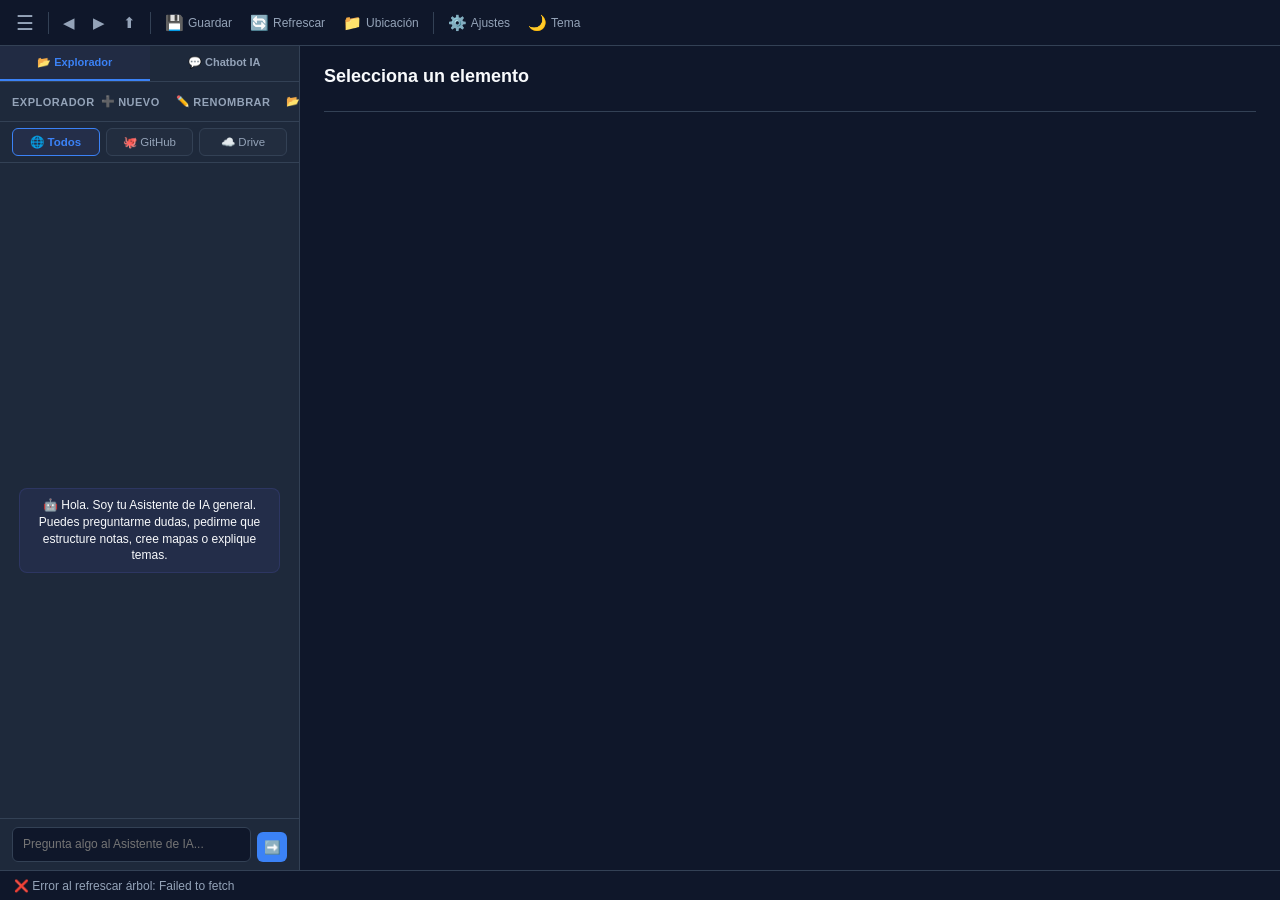
==== commit 0a661284: "feat: login security, dark/light theme, mermaid presets, raw files endpoint, and visualizer image zo" ====
--- a/assets/ui/index.html
+++ b/assets/ui/index.html
@@ -23,6 +23,7 @@
       <button onclick="bridge.openInExplorer(getExplorerPath())" title="Abrir ubicación en explorador (Ctrl+O)"><span>📁</span><span class="btn-label">Ubicación</span></button>
       <div class="sep"></div>
       <button onclick="showSettingsDialog()" title="Ajustes y Conexiones"><span>⚙️</span><span class="btn-label">Ajustes</span></button>
+      <button onclick="toggleTheme()" id="btn-theme-toggle" title="Cambiar Tema (Oscuro/Claro)"><span>🌙</span><span class="btn-label">Tema</span></button>
     </div>
 
     <!-- Main -->
@@ -162,8 +163,16 @@
               </div>
             </div>
             <!-- Image Viewer -->
-            <div id="vis-image-container" style="display: none; width: 100%; height: 100%; align-items: center; justify-content: center; overflow: auto; background: var(--bg-card); border-radius: var(--radius); border: 1px solid var(--border);">
-              <img id="vis-image-preview" src="" style="max-width: 100%; max-height: 100%; object-fit: contain; border-radius: var(--radius);" />
+            <div id="vis-image-container" style="display: none; width: 100%; height: 100%; flex-direction: column;">
+              <div class="image-controls" style="display: flex; gap: 8px; align-items: center; justify-content: center; padding: 6px 12px; background: var(--bg-card); border: 1px solid var(--border); border-bottom: none; border-radius: var(--radius) var(--radius) 0 0; box-sizing: border-box; flex-wrap: wrap; width: 100%;">
+                <button onclick="imageZoomOut()" class="btn-icon" title="Alejar" style="background: none; border: none; font-size: 16px; cursor: pointer; padding: 4px 8px; border-radius: var(--radius); transition: background 0.15s;">➖</button>
+                <span id="image-zoom-percent" style="font-size: 12px; min-width: 50px; text-align: center; color: var(--text); font-weight: 500;">100%</span>
+                <button onclick="imageZoomIn()" class="btn-icon" title="Acercar" style="background: none; border: none; font-size: 16px; cursor: pointer; padding: 4px 8px; border-radius: var(--radius); transition: background 0.15s;">➕</button>
+                <button onclick="imageZoomFit()" class="btn-icon" title="Ajustar" style="background: none; border: none; font-size: 14px; cursor: pointer; padding: 4px 8px; border-radius: var(--radius); transition: background 0.15s;">↕️ Ajustar</button>
+              </div>
+              <div id="image-scroll-area" style="flex: 1; overflow: auto; padding: 16px; background: var(--bg); display: flex; align-items: center; justify-content: center; border: 1px solid var(--border); border-radius: 0 0 var(--radius) var(--radius); box-sizing: border-box; width: 100%; height: calc(100% - 40px);">
+                <img id="vis-image-preview" src="" style="max-width: 100%; max-height: 100%; transition: transform 0.2s ease, width 0.2s ease; object-fit: contain; border-radius: var(--radius);" />
+              </div>
             </div>
             <!-- Code Viewer -->
             <div id="vis-code-container" style="display: none; width: 100%; height: 100%;">
@@ -378,6 +387,14 @@
           
           <div style="display: flex; gap: 8px; margin-top: 4px;">
             <input type="text" id="selector-ai-instructions" placeholder="Instrucciones opcionales (ej. 'hazlo horizontal', 'usa colores llamativos')..." style="flex: 1; padding: 8px 12px; border: 1px solid var(--modal-border); border-radius: 6px; background: rgba(0,0,0,0.25); color: white; font-size: 12px; outline: none;" />
+            <select id="selector-ai-style" style="padding: 8px; border: 1px solid var(--modal-border); border-radius: 6px; background: rgba(0,0,0,0.25); color: white; font-size: 12px; outline: none; min-width: 130px; cursor: pointer;">
+              <option value="">Estilo Estándar</option>
+              <option value="horizontal">Dirección Horizontal (LR)</option>
+              <option value="vertical">Dirección Vertical (TD)</option>
+              <option value="colorful">Colores Vivos / Temáticos</option>
+              <option value="minimalist">Blanco y Negro / Minimalista</option>
+              <option value="detailed">Altamente Detallado</option>
+            </select>
           </div>
           <div style="display: flex; justify-content: flex-end; gap: 10px;">
             <button class="modal-btn btn-secondary-modal" onclick="proceedWithTemplateWithoutAi()" style="padding: 6px 12px; font-size: 12px;">Usar Plantilla Vacía</button>
@@ -444,6 +461,14 @@
                 <div id="modal-ai-text-preview" style="font-size: 11px; color: var(--modal-text-secondary); max-height: 48px; overflow: hidden; text-overflow: ellipsis; white-space: nowrap; border-left: 2px solid #10b981; padding-left: 6px; font-family: monospace;">Texto seleccionado...</div>
                 <div style="display: flex; gap: 8px;">
                   <input type="text" id="modal-ai-instructions" placeholder="Instrucciones opcionales (ej. 'agrégale colores', 'hazlo horizontal')..." style="flex: 1; padding: 6px 10px; border: 1px solid var(--modal-border); border-radius: 4px; background: rgba(0,0,0,0.25); color: white; font-size: 12px; outline: none;" />
+                  <select id="modal-ai-style" style="padding: 6px; border: 1px solid var(--modal-border); border-radius: 4px; background: rgba(0,0,0,0.25); color: white; font-size: 12px; outline: none; min-width: 120px; cursor: pointer;">
+                    <option value="">Estilo Estándar</option>
+                    <option value="horizontal">Dirección Horizontal</option>
+                    <option value="vertical">Dirección Vertical</option>
+                    <option value="colorful">Colores Vivos</option>
+                    <option value="minimalist">Minimalista</option>
+                    <option value="detailed">Detallado</option>
+                  </select>
                   <button id="btn-modal-ai-generate" class="modal-btn btn-primary-modal" style="padding: 4px 12px; font-size: 11px; background: linear-gradient(135deg, #10b981 0%, #059669 100%); margin: 0; box-shadow: none;" onclick="triggerAiGeneration()">Estructurar con IA</button>
                 </div>
                 <div id="modal-ai-status" style="font-size: 11px; color: #10b981; display:none; font-weight: 500;">⏳ Generando diagrama con IA...</div>
@@ -477,6 +502,14 @@
                 
                 <div style="display: flex; gap: 8px; align-items: center;">
                   <input type="text" id="canvas-ai-instructions" placeholder="Instrucciones adicionales (ej. 'hazlo horizontal', 'añade colores')..." style="flex: 1; padding: 8px 12px; border: 1px solid var(--modal-border); border-radius: 6px; background: rgba(0,0,0,0.25); color: white; font-size: 12px; outline: none;" />
+                  <select id="canvas-ai-style" style="padding: 8px; border: 1px solid var(--modal-border); border-radius: 6px; background: rgba(0,0,0,0.25); color: white; font-size: 12px; outline: none; min-width: 130px; cursor: pointer;">
+                    <option value="">Estilo Estándar</option>
+                    <option value="horizontal">Dirección Horizontal</option>
+                    <option value="vertical">Dirección Vertical</option>
+                    <option value="colorful">Colores Vivos</option>
+                    <option value="minimalist">Minimalista</option>
+                    <option value="detailed">Detallado</option>
+                  </select>
                   <button onclick="triggerCanvasSelectionDiagramming()" class="modal-btn" style="padding: 8px 16px; background: linear-gradient(135deg, #10b981 0%, #059669 100%); color: white; border: none; font-weight: 600; border-radius: 6px; cursor: pointer; display: flex; align-items: center; gap: 6px; box-shadow: 0 4px 12px rgba(16, 185, 129, 0.2); margin: 0; outline: none;">
                     <span>🤖</span> <span>Diagramar</span>
                   </button>
@@ -578,5 +611,31 @@
   <script src="https://cdn.jsdelivr.net/npm/mammoth@1.6.0/mammoth.browser.min.js"></script>
   <script src="https://cdn.jsdelivr.net/npm/html-docx-js@0.3.1/dist/html-docx.js"></script>
   <script src="ui.js"></script>
+  
+  <!-- Login Overlay -->
+  <div id="login-overlay" style="display: none; position: fixed; top: 0; left: 0; width: 100vw; height: 100vh; background: rgba(8, 11, 17, 0.85); backdrop-filter: blur(12px); -webkit-backdrop-filter: blur(12px); z-index: 9999999; align-items: center; justify-content: center; font-family: 'Outfit', sans-serif;">
+    <div style="background: var(--bg-card, #1c2333); border: 1px solid var(--border, rgba(255, 255, 255, 0.08)); border-radius: 12px; padding: 32px; width: 100%; max-width: 400px; box-shadow: 0 20px 25px -5px rgba(0, 0, 0, 0.5); box-sizing: border-box; text-align: center; display: flex; flex-direction: column; gap: 16px; color: var(--text, #f3f4f6);">
+      <div style="font-size: 48px; margin-bottom: 8px;">🔒</div>
+      <h2 id="login-title" style="margin: 0; font-size: 20px; font-weight: 600;">Iniciar Sesión</h2>
+      <p id="login-desc" style="margin: 0; font-size: 13px; color: var(--text-muted, #9ca3af); line-height: 1.5;">Ingresa la contraseña para acceder a tus notas.</p>
+      
+      <!-- Password Input -->
+      <input type="password" id="login-password-input" placeholder="Contraseña..." style="width: 100%; padding: 10px 14px; border: 1px solid var(--border, rgba(255,255,255,0.08)); border-radius: 8px; background: rgba(0, 0, 0, 0.2); color: white; font-size: 14px; outline: none; box-sizing: border-box;" onkeydown="handleLoginKeydown(event)" />
+      
+      <!-- Confirm Password (only for setup) -->
+      <input type="password" id="login-confirm-password-input" placeholder="Confirmar contraseña..." style="display: none; width: 100%; padding: 10px 14px; border: 1px solid var(--border, rgba(255,255,255,0.08)); border-radius: 8px; background: rgba(0, 0, 0, 0.2); color: white; font-size: 14px; outline: none; box-sizing: border-box;" onkeydown="handleLoginKeydown(event)" />
+      
+      <!-- Remember Me Checkbox -->
+      <div id="login-remember-container" style="display: flex; align-items: center; gap: 8px; font-size: 12px; color: var(--text-muted, #9ca3af); margin-top: 4px; user-select: none;">
+        <input type="checkbox" id="login-remember-me" style="cursor: pointer;" />
+        <label for="login-remember-me" style="cursor: pointer;">Mantener sesión iniciada</label>
+      </div>
+
+      <!-- Submit Button -->
+      <button id="login-submit-btn" onclick="submitAuth()" style="width: 100%; padding: 10px; border: none; border-radius: 8px; background: var(--accent, #6366f1); color: white; font-size: 14px; font-weight: 600; cursor: pointer; transition: background 0.15s ease;">Entrar</button>
+      
+      <div id="login-error" style="color: #ef4444; font-size: 12px; font-weight: 500; min-height: 16px; margin-top: 4px;"></div>
+    </div>
+  </div>
 </body>
 </html>
--- a/assets/ui/ui.css
+++ b/assets/ui/ui.css
@@ -1,21 +1,43 @@
 :root {
-  --bg: #ffffff;
-  --sidebar-bg: #f7f8fa;
-  --toolbar-bg: #ffffff;
-  --status-bg: #fafafa;
-  --text: #1f2937;
-  --text-muted: #6b7280;
-  --border: #e5e7eb;
-  --accent: #2563eb;
-  --accent-hover: #1d4ed8;
-  --hover: #f3f4f6;
-  --selected: #e8f0fe;
-  --font: -apple-system, 'Segoe UI', 'Inter', Roboto, sans-serif;
-  --font-mono: 'SF Mono', 'Fira Code', 'Cascadia Code', monospace;
-  --radius: 6px;
+  --bg: #0f172a;
+  --sidebar-bg: #1e293b;
+  --toolbar-bg: #0f172a;
+  --status-bg: #0f172a;
+  --text: #f8fafc;
+  --text-muted: #94a3b8;
+  --border: #334155;
+  --accent: #3b82f6;
+  --accent-hover: #2563eb;
+  --hover: #334155;
+  --selected: #1e3a8a;
+  --font: 'Outfit', -apple-system, 'Segoe UI', 'Inter', Roboto, sans-serif;
+  --font-mono: 'Fira Code', 'Cascadia Code', Monaco, monospace;
+  --radius: 8px;
   --sidebar-w: 300px;
   --toolbar-h: 46px;
   --status-h: 30px;
+  --bg-card: #1e293b;
+  --modal-bg: #1e293b;
+  --modal-border: #334155;
+  --shadow-lg: 0 10px 15px -3px rgba(0, 0, 0, 0.3), 0 4px 6px -2px rgba(0, 0, 0, 0.15);
+}
+
+body.light-theme {
+  --bg: #ffffff;
+  --sidebar-bg: #f8fafc;
+  --toolbar-bg: #ffffff;
+  --status-bg: #f8fafc;
+  --text: #0f172a;
+  --text-muted: #64748b;
+  --border: #e2e8f0;
+  --accent: #2563eb;
+  --accent-hover: #1d4ed8;
+  --hover: #f1f5f9;
+  --selected: #dbeafe;
+  --bg-card: #ffffff;
+  --modal-bg: #ffffff;
+  --modal-border: #e2e8f0;
+  --shadow-lg: 0 10px 15px -3px rgba(0, 0, 0, 0.1), 0 4px 6px -2px rgba(0, 0, 0, 0.05);
 }
 
 *, *::before, *::after { box-sizing: border-box; margin: 0; padding: 0; }
@@ -140,11 +162,11 @@
 #editor-view.active { display: flex; }
 #editor-toolbar {
   display: flex; align-items: center; gap: 8px;
-  padding: 8px 12px; background: #fafafa;
-  border-bottom: 1px solid #d1d5db; flex-shrink: 0;
-}
-#editor-toolbar .file-name { font-size: 15px; font-weight: 600; color: #111827; }
-#editor-toolbar .file-meta { font-size: 11px; color: #9ca3af; }
+  padding: 8px 12px; background: var(--sidebar-bg);
+  border-bottom: 1px solid var(--border); flex-shrink: 0;
+}
+#editor-toolbar .file-name { font-size: 15px; font-weight: 600; color: var(--text); }
+#editor-toolbar .file-meta { font-size: 11px; color: var(--text-muted); }
 #editor-toolbar .source-tag { font-size: 11px; padding: 2px 8px; border-radius: 10px; background: #e8f0fe; color: var(--accent); }
 #editor-toolbar button {
   border: 1px solid var(--border); background: transparent; border-radius: var(--radius);
@@ -160,7 +182,7 @@
   gap: 0;
   border: 1px solid var(--border);
   border-radius: 6px;
-  background: #fff;
+  background: var(--bg);
   overflow: hidden;
   flex-shrink: 0;
 }
@@ -168,7 +190,7 @@
   border: 0;
   border-radius: 0;
   padding: 5px 10px;
-  color: #4b5563;
+  color: var(--text-muted);
 }
 #editor-toolbar .editor-mode-group button + button { border-left: 1px solid var(--border); }
 #editor-toolbar .editor-mode-group button.active {
@@ -279,9 +301,22 @@
 }
 
 /* Loading spinner */
-#loading { display: none; position: fixed; top: 0; left: 0; right: 0; bottom: 0; background: rgba(255,255,255,0.7); z-index: 999; align-items: center; justify-content: center; }
+#sidebar-explorer-pane {
+  position: relative;
+}
+#loading {
+  display: none;
+  position: absolute;
+  top: 0; left: 0; right: 0; bottom: 0;
+  background: var(--sidebar-bg);
+  opacity: 0.85;
+  z-index: 99;
+  align-items: center;
+  justify-content: center;
+  pointer-events: all; /* Blocks mouse clicks inside pane */
+}
 #loading.active { display: flex; }
-.spinner { width: 32px; height: 32px; border: 3px solid var(--border); border-top-color: var(--accent); border-radius: 50%; animation: spin 0.7s linear infinite; }
+.spinner { width: 28px; height: 28px; border: 3px solid var(--border); border-top-color: var(--accent); border-radius: 50%; animation: spin 0.7s linear infinite; }
 @keyframes spin { to { transform: rotate(360deg); } }
 
 /* Drag over */
@@ -2117,3 +2152,176 @@
   padding: 2px 6px !important;
   font-weight: 500 !important;
 }
+
+/* ==========================================================================
+   THEME STYLING & TOASTUI OVERRIDES & LOGIN OVERLAY
+   ========================================================================== */
+
+/* ToastUI Editor Dark Mode Overrides */
+body:not(.light-theme) .toastui-editor-defaultUI {
+  background-color: var(--bg) !important;
+  border-color: var(--border) !important;
+}
+body:not(.light-theme) .toastui-editor-toolbar {
+  background-color: var(--sidebar-bg) !important;
+  border-bottom-color: var(--border) !important;
+}
+body:not(.light-theme) .toastui-editor-defaultUI-toolbar button {
+  border-color: transparent !important;
+  color: var(--text) !important;
+  background-color: transparent !important;
+}
+body:not(.light-theme) .toastui-editor-defaultUI-toolbar button:hover {
+  background-color: var(--hover) !important;
+}
+body:not(.light-theme) .toastui-editor-main {
+  background-color: var(--bg) !important;
+  color: var(--text) !important;
+}
+body:not(.light-theme) .toastui-editor-md-container,
+body:not(.light-theme) .toastui-editor-ww-container {
+  background-color: var(--bg) !important;
+}
+body:not(.light-theme) .ProseMirror {
+  color: var(--text) !important;
+  background-color: var(--bg) !important;
+}
+body:not(.light-theme) .toastui-editor-contents {
+  color: var(--text) !important;
+}
+body:not(.light-theme) .toastui-editor-contents p,
+body:not(.light-theme) .toastui-editor-contents h1,
+body:not(.light-theme) .toastui-editor-contents h2,
+body:not(.light-theme) .toastui-editor-contents h3,
+body:not(.light-theme) .toastui-editor-contents h4,
+body:not(.light-theme) .toastui-editor-contents h5,
+body:not(.light-theme) .toastui-editor-contents h6,
+body:not(.light-theme) .toastui-editor-contents li,
+body:not(.light-theme) .toastui-editor-contents td,
+body:not(.light-theme) .toastui-editor-contents th {
+  color: var(--text) !important;
+}
+body:not(.light-theme) .toastui-editor-md-splitter {
+  background-color: var(--border) !important;
+}
+body:not(.light-theme) .toastui-editor-defaultUI-toolbar .toastui-editor-active {
+  background-color: var(--hover) !important;
+}
+body:not(.light-theme) .toastui-editor-ok-button {
+  background-color: var(--accent) !important;
+  border-color: var(--accent) !important;
+}
+body:not(.light-theme) .toastui-editor-popup {
+  background-color: var(--modal-bg) !important;
+  border-color: var(--modal-border) !important;
+  box-shadow: var(--shadow-lg) !important;
+}
+body:not(.light-theme) .toastui-editor-popup label {
+  color: var(--text) !important;
+}
+body:not(.light-theme) .toastui-editor-popup input {
+  background-color: var(--bg) !important;
+  color: var(--text) !important;
+  border-color: var(--border) !important;
+}
+body:not(.light-theme) .toastui-editor-mode-switch {
+  background-color: var(--sidebar-bg) !important;
+  border-top-color: var(--border) !important;
+}
+
+/* General overrides for elements in dark/light */
+body:not(.light-theme) #info-view h2 {
+  color: var(--text) !important;
+}
+body:not(.light-theme) #info-view td {
+  border-bottom: 1px solid var(--border) !important;
+}
+
+/* Chatbot Styles */
+.chatbot-msg.user {
+  background: var(--hover) !important;
+  color: var(--text) !important;
+  border-radius: 8px 8px 0 8px !important;
+}
+.chatbot-msg.assistant {
+  background: var(--bg-card) !important;
+  color: var(--text) !important;
+  border-radius: 8px 8px 8px 0 !important;
+  border: 1px solid var(--border) !important;
+}
+
+/* Login Overlay and Login Box Styles */
+#login-overlay {
+  font-family: 'Outfit', -apple-system, sans-serif;
+  color: var(--text);
+}
+.login-box {
+  background: var(--bg-card);
+  border: 1px solid var(--border);
+  box-shadow: var(--shadow-lg);
+  border-radius: 12px;
+  width: 380px;
+  padding: 30px;
+  text-align: center;
+  display: flex;
+  flex-direction: column;
+  gap: 20px;
+}
+.login-box h2 {
+  font-size: 22px;
+  font-weight: 600;
+  color: var(--text);
+  margin: 0;
+}
+.login-box p {
+  font-size: 13px;
+  color: var(--text-muted);
+  margin: 0;
+  line-height: 1.5;
+}
+.login-box input[type="password"] {
+  width: 100%;
+  padding: 10px 14px;
+  border-radius: 8px;
+  border: 1px solid var(--border);
+  background: var(--bg);
+  color: var(--text);
+  font-size: 14px;
+  outline: none;
+  box-sizing: border-box;
+  transition: border-color 0.15s;
+}
+.login-box input[type="password"]:focus {
+  border-color: var(--accent);
+}
+.login-box button {
+  width: 100%;
+  padding: 10px;
+  border-radius: 8px;
+  border: none;
+  background: var(--accent);
+  color: white;
+  font-size: 14px;
+  font-weight: 600;
+  cursor: pointer;
+  transition: background 0.15s;
+}
+.login-box button:hover {
+  background: var(--accent-hover);
+}
+.login-box .error-msg {
+  color: #ef4444;
+  font-size: 12px;
+  margin: 0;
+  font-weight: 500;
+}
+.login-box .checkbox-label {
+  display: flex;
+  align-items: center;
+  gap: 8px;
+  font-size: 12px;
+  color: var(--text-muted);
+  cursor: pointer;
+  user-select: none;
+  text-align: left;
+}
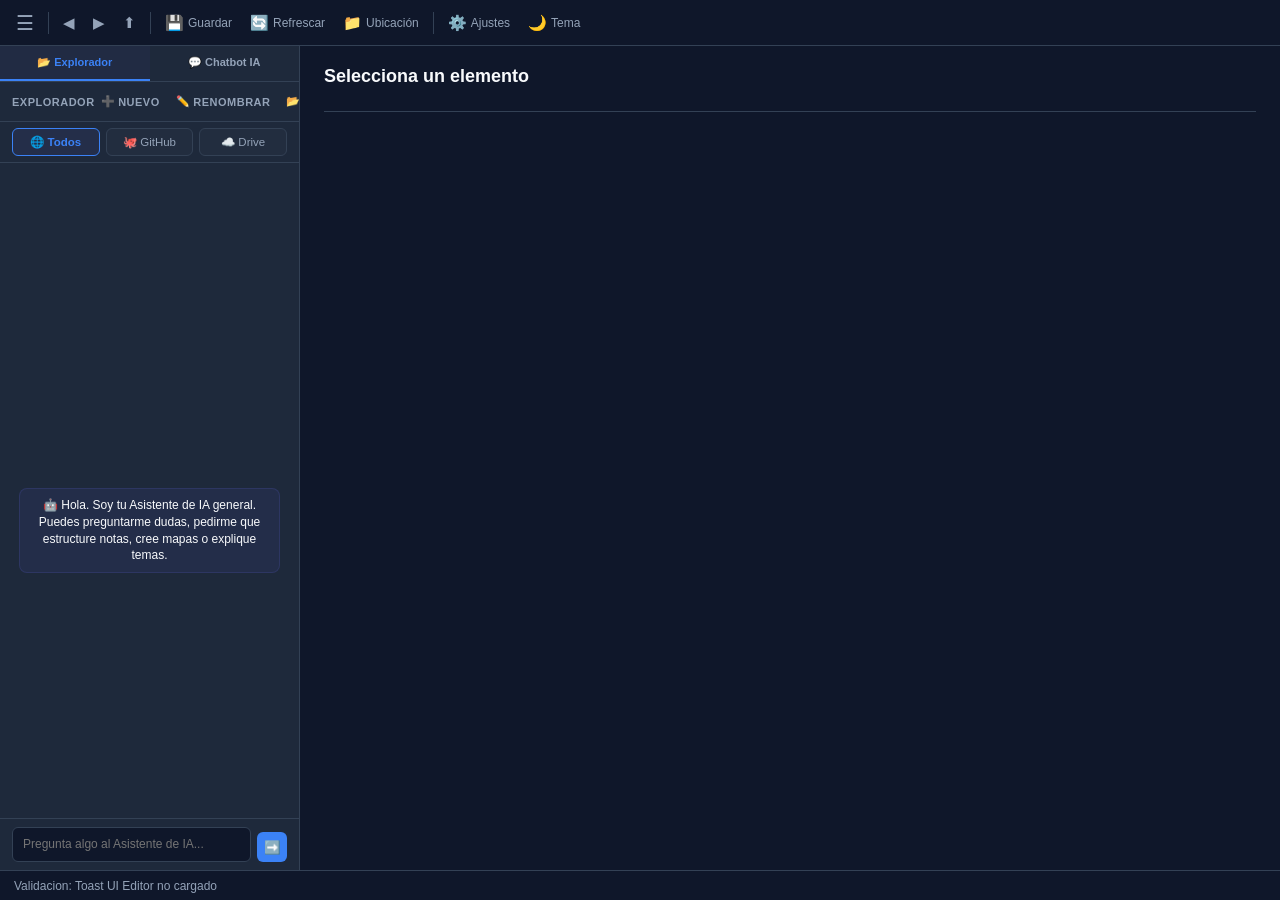
==== commit 4ac86d26: "feat: remember and display username on login screen in single-user mode" ====
--- a/assets/ui/index.html
+++ b/assets/ui/index.html
@@ -617,7 +617,16 @@
     <div style="background: var(--bg-card, #1c2333); border: 1px solid var(--border, rgba(255, 255, 255, 0.08)); border-radius: 12px; padding: 32px; width: 100%; max-width: 400px; box-shadow: 0 20px 25px -5px rgba(0, 0, 0, 0.5); box-sizing: border-box; text-align: center; display: flex; flex-direction: column; gap: 16px; color: var(--text, #f3f4f6);">
       <div style="font-size: 48px; margin-bottom: 8px;">🔒</div>
       <h2 id="login-title" style="margin: 0; font-size: 20px; font-weight: 600;">Iniciar Sesión</h2>
-      <p id="login-desc" style="margin: 0; font-size: 13px; color: var(--text-muted, #9ca3af); line-height: 1.5;">Ingresa la contraseña para acceder a tus notas.</p>
+      <p id="login-desc" style="margin: 0; font-size: 13px; color: var(--text-muted, #9ca3af); line-height: 1.5;">Ingresa tu usuario y contraseña para acceder a tus notas.</p>
+      
+      <!-- User Profile Badge (only shown during login) -->
+      <div id="login-user-profile" style="display: none; align-items: center; justify-content: center; gap: 10px; margin-bottom: 4px; background: rgba(255, 255, 255, 0.05); padding: 8px 16px; border-radius: 20px; border: 1px solid var(--border, rgba(255, 255, 255, 0.08));">
+        <span style="font-size: 16px;">👤</span>
+        <span id="login-profile-username" style="font-weight: 600; font-size: 14px; color: var(--accent, #6366f1);"></span>
+      </div>
+      
+      <!-- Username Input -->
+      <input type="text" id="login-username-input" placeholder="Usuario..." style="width: 100%; padding: 10px 14px; border: 1px solid var(--border, rgba(255,255,255,0.08)); border-radius: 8px; background: rgba(0, 0, 0, 0.2); color: white; font-size: 14px; outline: none; box-sizing: border-box;" onkeydown="handleLoginKeydown(event)" />
       
       <!-- Password Input -->
       <input type="password" id="login-password-input" placeholder="Contraseña..." style="width: 100%; padding: 10px 14px; border: 1px solid var(--border, rgba(255,255,255,0.08)); border-radius: 8px; background: rgba(0, 0, 0, 0.2); color: white; font-size: 14px; outline: none; box-sizing: border-box;" onkeydown="handleLoginKeydown(event)" />
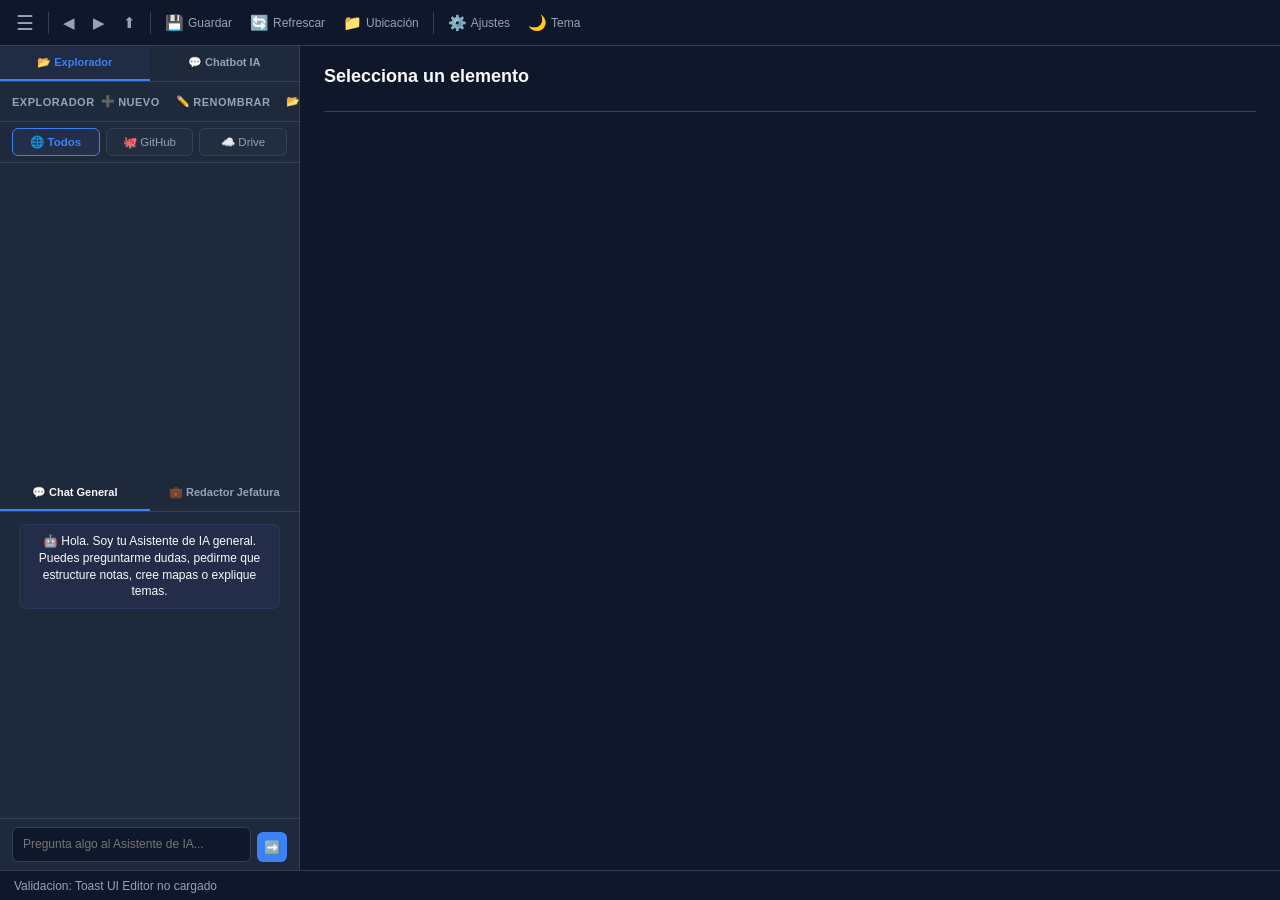
==== commit c03db6f5: "Feat: add professional reformat section for Jefatura, fix modal styling in light mode, and simplify " ====
--- a/assets/ui/index.html
+++ b/assets/ui/index.html
@@ -61,6 +61,10 @@
 
         <!-- Chatbot Pane -->
         <div id="sidebar-chatbot-pane" class="sidebar-content-pane">
+          <div class="chatbot-mode-tabs">
+            <button id="chat-tab-general" class="chatbot-mode-btn active" onclick="switchChatbotMode('general')">💬 Chat General</button>
+            <button id="chat-tab-jefatura" class="chatbot-mode-btn" onclick="switchChatbotMode('jefatura')">💼 Redactor Jefatura</button>
+          </div>
           <div class="chatbot-messages" id="chatbot-messages-container">
             <div class="chatbot-msg system">
               🤖 Hola. Soy tu Asistente de IA general. Puedes preguntarme dudas, pedirme que estructure notas, cree mapas o explique temas.
@@ -577,19 +581,22 @@
         <div style="font-size: 11px; font-family: monospace; color: var(--modal-text-secondary); background: rgba(0,0,0,0.2); padding: 8px; border-radius: 4px; max-height: 80px; overflow-y: auto; word-break: break-all;" id="copilot-text-preview">(sin texto seleccionado)</div>
         
         <div style="display: flex; flex-direction: column; gap: 8px;">
-          <button class="modal-btn" style="text-align: left; padding: 10px 14px; background: rgba(255,255,255,0.04); border: 1px solid var(--modal-border); display: flex; align-items: center; gap: 10px; border-radius: 8px; width: 100%; color: white; cursor: pointer; transition: background 0.15s ease;" onclick="runCopilotAction('summarize')">
+          <button class="modal-btn" onclick="runCopilotAction('summarize')">
             <span>📝</span> <strong>Resumir Texto</strong> — Crea un resumen ejecutivo breve
           </button>
-          <button class="modal-btn" style="text-align: left; padding: 10px 14px; background: rgba(255,255,255,0.04); border: 1px solid var(--modal-border); display: flex; align-items: center; gap: 10px; border-radius: 8px; width: 100%; color: white; cursor: pointer; transition: background 0.15s ease;" onclick="runCopilotAction('improve')">
+          <button class="modal-btn" onclick="runCopilotAction('improve')">
             <span>✍️</span> <strong>Mejorar Redacción</strong> — Corrige estilo y hace el texto más fluido
           </button>
-          <button class="modal-btn" style="text-align: left; padding: 10px 14px; background: rgba(255,255,255,0.04); border: 1px solid var(--modal-border); display: flex; align-items: center; gap: 10px; border-radius: 8px; width: 100%; color: white; cursor: pointer; transition: background 0.15s ease;" onclick="runCopilotAction('table')">
+          <button class="modal-btn" onclick="runCopilotAction('formalize')">
+            <span>💼</span> <strong>Redactar para Jefatura</strong> — Convierte en un mensaje formal y profesional
+          </button>
+          <button class="modal-btn" onclick="runCopilotAction('table')">
             <span>📊</span> <strong>Convertir a Tabla</strong> — Estructura listas de datos en tabla Markdown
           </button>
-          <button class="modal-btn" style="text-align: left; padding: 10px 14px; background: rgba(255,255,255,0.04); border: 1px solid var(--modal-border); display: flex; align-items: center; gap: 10px; border-radius: 8px; width: 100%; color: white; cursor: pointer; transition: background 0.15s ease;" onclick="runCopilotAction('spelling')">
+          <button class="modal-btn" onclick="runCopilotAction('spelling')">
             <span>🔍</span> <strong>Corregir Ortografía</strong> — Arregla errores gramaticales y ortográficos
           </button>
-          <button class="modal-btn" style="text-align: left; padding: 10px 14px; background: rgba(255,255,255,0.04); border: 1px solid var(--modal-border); display: flex; align-items: center; gap: 10px; border-radius: 8px; width: 100%; color: white; cursor: pointer; transition: background 0.15s ease;" onclick="runCopilotAction('translate')">
+          <button class="modal-btn" onclick="runCopilotAction('translate')">
             <span>🌐</span> <strong>Traducir a Inglés</strong> — Traduce el fragmento seleccionado a inglés
           </button>
         </div>
--- a/assets/ui/ui.css
+++ b/assets/ui/ui.css
@@ -37,8 +37,28 @@
   --bg-card: #ffffff;
   --modal-bg: #ffffff;
   --modal-border: #e2e8f0;
-  --shadow-lg: 0 10px 15px -3px rgba(0, 0, 0, 0.1), 0 4px 6px -2px rgba(0, 0, 0, 0.05);
-}
+}
+
+body.light-theme .mermaid-modal {
+  --modal-bg-app: #ffffff;
+  --modal-bg-sidebar: #f8fafc;
+  --modal-bg-pane: #f1f5f9;
+  --modal-bg-header: rgba(248, 250, 252, 0.85);
+  --modal-bg-card: #ffffff;
+  --modal-bg-card-hover: #f1f5f9;
+  --modal-border: #e2e8f0;
+  --modal-border-hover: #cbd5e1;
+  --modal-text-primary: #0f172a;
+  --modal-text-secondary: #64748b;
+  --modal-text-muted: #94a3b8;
+  --modal-primary: #2563eb;
+  --modal-primary-gradient: linear-gradient(135deg, #2563eb 0%, #4f46e5 100%);
+  --modal-accent: #0d9488;
+  --modal-error: #dc2626;
+  --modal-error-bg: rgba(220, 38, 38, 0.1);
+  --modal-grid-dot: rgba(0, 0, 0, 0.03);
+}
+
 
 *, *::before, *::after { box-sizing: border-box; margin: 0; padding: 0; }
 html, body { height: 100%; overflow: hidden; font-family: var(--font); font-size: 13px; color: var(--text); }
@@ -2325,3 +2345,88 @@
   user-select: none;
   text-align: left;
 }
+
+/* Modal form inputs, select and textarea adaptability overrides */
+.mermaid-modal input[type="text"],
+.mermaid-modal select,
+.mermaid-modal textarea {
+  background-color: var(--modal-bg-pane) !important;
+  color: var(--modal-text-primary) !important;
+  border: 1px solid var(--modal-border) !important;
+  transition: border-color 0.15s ease, background-color 0.15s ease;
+}
+
+.mermaid-modal input[type="text"]:focus,
+.mermaid-modal select:focus,
+.mermaid-modal textarea:focus {
+  border-color: var(--modal-primary) !important;
+  outline: none !important;
+}
+
+.mermaid-modal .selectable-note-text {
+  background-color: var(--modal-bg-pane) !important;
+  color: var(--modal-text-primary) !important;
+  border: 1px solid var(--modal-border) !important;
+}
+
+/* Copilot Modal action buttons default & hover styles */
+#aiCopilotModal .modal-btn {
+  text-align: left;
+  padding: 10px 14px;
+  background: var(--modal-bg-card);
+  border: 1px solid var(--modal-border);
+  display: flex;
+  align-items: center;
+  gap: 10px;
+  border-radius: 8px;
+  width: 100%;
+  color: var(--modal-text-primary);
+  cursor: pointer;
+  transition: background 0.15s ease, border-color 0.15s ease, color 0.15s ease;
+}
+
+#aiCopilotModal .modal-btn:hover {
+  background: var(--modal-bg-card-hover) !important;
+  border-color: var(--modal-border-hover) !important;
+}
+
+/* Chatbot mode tabs layout & premium styling */
+.chatbot-mode-tabs {
+  display: flex;
+  border-bottom: 1px solid var(--border);
+  flex-shrink: 0;
+  background: var(--sidebar-bg);
+}
+
+.chatbot-mode-btn {
+  flex: 1;
+  padding: 10px;
+  background: transparent;
+  border: none;
+  border-bottom: 2px solid transparent;
+  color: var(--text-muted);
+  font-size: 11px;
+  font-weight: 600;
+  cursor: pointer;
+  outline: none;
+  transition: all 0.15s ease;
+  display: flex;
+  align-items: center;
+  justify-content: center;
+  gap: 6px;
+}
+
+.chatbot-mode-btn:hover {
+  color: var(--text);
+  background: rgba(255, 255, 255, 0.02);
+}
+
+body.light-theme .chatbot-mode-btn:hover {
+  background: rgba(0, 0, 0, 0.02);
+}
+
+.chatbot-mode-btn.active {
+  border-bottom-color: var(--accent);
+  color: var(--text);
+}
+
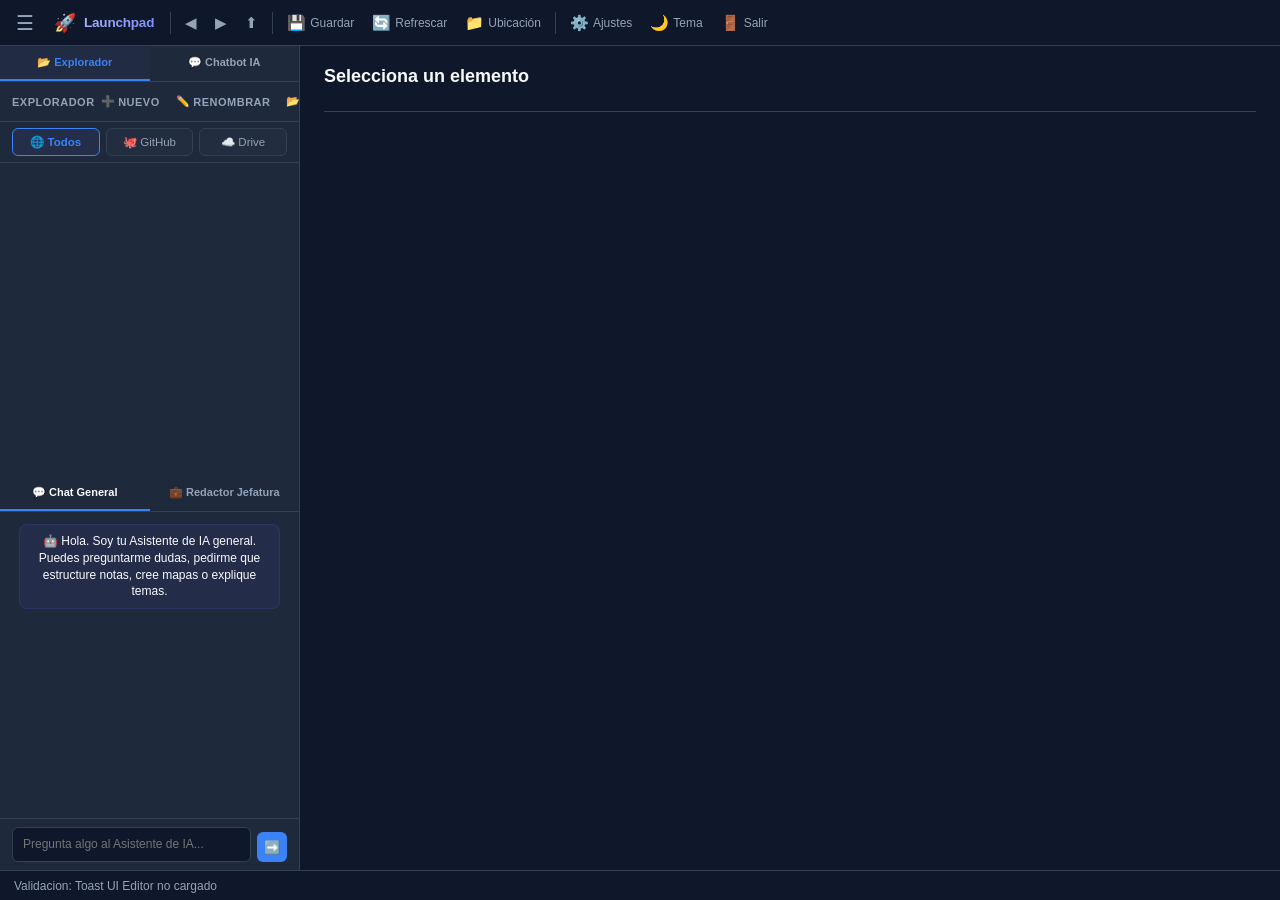
==== commit 492726b1: "Fix mobile scrolling, keyboard resize viewport, credential syncing, and add logout" ====
--- a/assets/ui/index.html
+++ b/assets/ui/index.html
@@ -4,15 +4,20 @@
   <meta charset="UTF-8">
   <meta name="viewport" content="width=device-width, initial-scale=1.0">
   <title>Launchpad</title>
+  <link rel="icon" type="image/svg+xml" href="data:image/svg+xml,%3Csvg xmlns='http://www.w3.org/2000/svg' viewBox='0 0 128 128'%3E%3Cdefs%3E%3ClinearGradient id='gradient' x1='0%25' y1='0%25' x2='100%25' y2='100%25'%3E%3Cstop offset='0%25' stop-color='%23818cf8'/%3E%3Cstop offset='100%25' stop-color='%234f46e5'/%3E%3C/linearGradient%3E%3C/defs%3E%3Crect width='128' height='128' rx='32' fill='url(%23gradient)'/%3E%3Cpath d='M40,30 L88,30 M40,50 L88,50 M40,70 L70,70' stroke='white' stroke-width='8' stroke-linecap='round' opacity='0.4'/%3E%3Cpath d='M75,100 L95,80 L85,60 Z' fill='%2338bdf8'/%3E%3Cpath d='M95,80 L105,70 C110,65 110,55 105,50 C100,45 90,45 85,50 L75,60' stroke='%2338bdf8' stroke-width='8' stroke-linecap='round' stroke-linejoin='round' fill='none'/%3E%3Ccircle cx='92' cy='36' r='12' fill='%23fbbf24'/%3E%3C/svg%3E" />
   <link rel="stylesheet" href="assets/editor/lib/toastui-editor.css">
   <link rel="stylesheet" href="assets/editor/lib/github.min.css">
-  <link rel="stylesheet" href="ui.css">
+  <link rel="stylesheet" href="ui.css?v=2">
 </head>
 <body>
   <div id="app">
     <!-- Toolbar -->
     <div id="toolbar">
       <button onclick="toggleSidebar()" title="Mostrar/ocultar árbol (Ctrl+B)" class="toggle-sidebar">☰</button>
+      <div class="brand-container" style="display: flex; align-items: center; gap: 8px; margin-left: 6px; margin-right: 6px; padding: 0 4px; user-select: none;">
+        <span style="font-size: 18px; line-height: 1;">🚀</span>
+        <span style="font-weight: 700; font-size: 13.5px; background: linear-gradient(135deg, #a5b4fc, #818cf8); -webkit-background-clip: text; -webkit-text-fill-color: transparent; font-family: 'Outfit', sans-serif; letter-spacing: -0.2px;">Launchpad</span>
+      </div>
       <div class="sep"></div>
       <button onclick="bridge.navBack()" title="Atrás">◀</button>
       <button onclick="bridge.navForward()" title="Adelante">▶</button>
@@ -24,6 +29,7 @@
       <div class="sep"></div>
       <button onclick="showSettingsDialog()" title="Ajustes y Conexiones"><span>⚙️</span><span class="btn-label">Ajustes</span></button>
       <button onclick="toggleTheme()" id="btn-theme-toggle" title="Cambiar Tema (Oscuro/Claro)"><span>🌙</span><span class="btn-label">Tema</span></button>
+      <button onclick="logout()" title="Cerrar Sesión"><span>🚪</span><span class="btn-label">Salir</span></button>
     </div>
 
     <!-- Main -->
@@ -43,7 +49,7 @@
             <div class="sidebar-actions">
               <button onclick="createNewMdFile()" title="Crear nuevo archivo .md"><span>➕</span><span>Nuevo</span></button>
               <button onclick="renameSelectedItem()" title="Renombrar elemento seleccionado"><span>✏️</span><span>Renombrar</span></button>
-              <button onclick="moveSelectedItem()" title="Mover elemento seleccionado"><span>📂</span><span>Mover</span></button>
+              <button id="btn-move-item" onclick="moveSelectedItem()" title="Mover elemento seleccionado"><span>📂</span><span>Mover</span></button>
               <button onclick="deleteSelectedItem()" title="Eliminar elemento seleccionado"><span>🗑️</span><span>Eliminar</span></button>
               <button onclick="toggleSidebar()" title="Minimizar árbol">◀</button>
             </div>
@@ -620,11 +626,11 @@
   <script src="ui.js"></script>
   
   <!-- Login Overlay -->
-  <div id="login-overlay" style="display: none; position: fixed; top: 0; left: 0; width: 100vw; height: 100vh; background: rgba(8, 11, 17, 0.85); backdrop-filter: blur(12px); -webkit-backdrop-filter: blur(12px); z-index: 9999999; align-items: center; justify-content: center; font-family: 'Outfit', sans-serif;">
-    <div style="background: var(--bg-card, #1c2333); border: 1px solid var(--border, rgba(255, 255, 255, 0.08)); border-radius: 12px; padding: 32px; width: 100%; max-width: 400px; box-shadow: 0 20px 25px -5px rgba(0, 0, 0, 0.5); box-sizing: border-box; text-align: center; display: flex; flex-direction: column; gap: 16px; color: var(--text, #f3f4f6);">
-      <div style="font-size: 48px; margin-bottom: 8px;">🔒</div>
-      <h2 id="login-title" style="margin: 0; font-size: 20px; font-weight: 600;">Iniciar Sesión</h2>
-      <p id="login-desc" style="margin: 0; font-size: 13px; color: var(--text-muted, #9ca3af); line-height: 1.5;">Ingresa tu usuario y contraseña para acceder a tus notas.</p>
+  <div id="login-overlay">
+    <div class="login-box">
+      <div class="lock-icon">🔒</div>
+      <h2 id="login-title">Iniciar Sesión</h2>
+      <p id="login-desc">Ingresa tu usuario y contraseña para acceder a tus notas.</p>
       
       <!-- User Profile Badge (only shown during login) -->
       <div id="login-user-profile" style="display: none; align-items: center; justify-content: center; gap: 10px; margin-bottom: 4px; background: rgba(255, 255, 255, 0.05); padding: 8px 16px; border-radius: 20px; border: 1px solid var(--border, rgba(255, 255, 255, 0.08));">
@@ -633,24 +639,24 @@
       </div>
       
       <!-- Username Input -->
-      <input type="text" id="login-username-input" placeholder="Usuario..." style="width: 100%; padding: 10px 14px; border: 1px solid var(--border, rgba(255,255,255,0.08)); border-radius: 8px; background: rgba(0, 0, 0, 0.2); color: white; font-size: 14px; outline: none; box-sizing: border-box;" onkeydown="handleLoginKeydown(event)" />
+      <input type="text" id="login-username-input" placeholder="Usuario..." onkeydown="handleLoginKeydown(event)" />
       
       <!-- Password Input -->
-      <input type="password" id="login-password-input" placeholder="Contraseña..." style="width: 100%; padding: 10px 14px; border: 1px solid var(--border, rgba(255,255,255,0.08)); border-radius: 8px; background: rgba(0, 0, 0, 0.2); color: white; font-size: 14px; outline: none; box-sizing: border-box;" onkeydown="handleLoginKeydown(event)" />
+      <input type="password" id="login-password-input" placeholder="Contraseña..." onkeydown="handleLoginKeydown(event)" />
       
       <!-- Confirm Password (only for setup) -->
-      <input type="password" id="login-confirm-password-input" placeholder="Confirmar contraseña..." style="display: none; width: 100%; padding: 10px 14px; border: 1px solid var(--border, rgba(255,255,255,0.08)); border-radius: 8px; background: rgba(0, 0, 0, 0.2); color: white; font-size: 14px; outline: none; box-sizing: border-box;" onkeydown="handleLoginKeydown(event)" />
+      <input type="password" id="login-confirm-password-input" placeholder="Confirmar contraseña..." style="display: none;" onkeydown="handleLoginKeydown(event)" />
       
       <!-- Remember Me Checkbox -->
-      <div id="login-remember-container" style="display: flex; align-items: center; gap: 8px; font-size: 12px; color: var(--text-muted, #9ca3af); margin-top: 4px; user-select: none;">
-        <input type="checkbox" id="login-remember-me" style="cursor: pointer;" />
-        <label for="login-remember-me" style="cursor: pointer;">Mantener sesión iniciada</label>
+      <div id="login-remember-container" class="checkbox-container">
+        <input type="checkbox" id="login-remember-me" />
+        <label for="login-remember-me">Mantener sesión iniciada</label>
       </div>
 
       <!-- Submit Button -->
-      <button id="login-submit-btn" onclick="submitAuth()" style="width: 100%; padding: 10px; border: none; border-radius: 8px; background: var(--accent, #6366f1); color: white; font-size: 14px; font-weight: 600; cursor: pointer; transition: background 0.15s ease;">Entrar</button>
+      <button id="login-submit-btn" onclick="submitAuth()">Entrar</button>
       
-      <div id="login-error" style="color: #ef4444; font-size: 12px; font-weight: 500; min-height: 16px; margin-top: 4px;"></div>
+      <div id="login-error" class="error-msg"></div>
     </div>
   </div>
 </body>
--- a/assets/ui/ui.css
+++ b/assets/ui/ui.css
@@ -62,7 +62,7 @@
 
 *, *::before, *::after { box-sizing: border-box; margin: 0; padding: 0; }
 html, body { height: 100%; overflow: hidden; font-family: var(--font); font-size: 13px; color: var(--text); }
-#app { display: flex; flex-direction: column; height: 100vh; background: var(--bg); }
+#app { display: flex; flex-direction: column; height: 100dvh; height: 100%; background: var(--bg); }
 #main { display: flex; flex: 1; min-height: 0; position: relative; }
 
 /* Toolbar */
@@ -91,7 +91,7 @@
 #sidebar {
   width: var(--sidebar-w); min-width: 200px;
   background: var(--sidebar-bg); border-right: 1px solid var(--border);
-  overflow-y: auto; overflow-x: hidden;
+  overflow: hidden;
   display: flex; flex-direction: column;
   transition: width 0.2s ease, min-width 0.2s ease;
   flex-shrink: 0;
@@ -1243,8 +1243,9 @@
   overflow-y: auto;
 }
 
-/* Custom Mermaid Toolbar Button in Toast UI Editor */
-.toastui-editor-toolbar-icons.mermaid-btn {
+/* Custom Mermaid & AI Copilot Toolbar Buttons in Toast UI Editor */
+.toastui-editor-toolbar-icons.mermaid-btn,
+.toastui-editor-toolbar-icons.ai-copilot {
   background-image: none !important;
   font-size: 15px !important;
   display: flex !important;
@@ -2272,78 +2273,133 @@
 
 /* Login Overlay and Login Box Styles */
 #login-overlay {
+  display: none;
+  position: fixed;
+  top: 0;
+  left: 0;
+  width: 100vw;
+  height: 100vh;
+  background: rgba(8, 11, 19, 0.65);
+  backdrop-filter: blur(16px) saturate(180%);
+  -webkit-backdrop-filter: blur(16px) saturate(180%);
+  z-index: 9999999;
+  align-items: center;
+  justify-content: center;
   font-family: 'Outfit', -apple-system, sans-serif;
   color: var(--text);
 }
 .login-box {
-  background: var(--bg-card);
-  border: 1px solid var(--border);
-  box-shadow: var(--shadow-lg);
-  border-radius: 12px;
-  width: 380px;
-  padding: 30px;
+  background: rgba(28, 35, 51, 0.75);
+  border: 1px solid rgba(255, 255, 255, 0.08);
+  box-shadow: 0 20px 25px -5px rgba(0, 0, 0, 0.5), inset 0 1px 1px rgba(255, 255, 255, 0.15);
+  border-radius: 16px;
+  width: 100%;
+  max-width: 400px;
+  padding: 32px;
   text-align: center;
   display: flex;
   flex-direction: column;
-  gap: 20px;
+  gap: 18px;
+  box-sizing: border-box;
+}
+.login-box .lock-icon {
+  font-size: 44px;
+  margin-bottom: 4px;
+  color: var(--accent, #6366f1);
+  filter: drop-shadow(0 0 12px rgba(99, 102, 241, 0.4));
+  animation: float-lock 3s ease-in-out infinite;
+}
+@keyframes float-lock {
+  0% { transform: translateY(0px); }
+  50% { transform: translateY(-6px); }
+  100% { transform: translateY(0px); }
 }
 .login-box h2 {
   font-size: 22px;
   font-weight: 600;
-  color: var(--text);
+  color: #ffffff;
   margin: 0;
+  letter-spacing: -0.5px;
 }
 .login-box p {
-  font-size: 13px;
-  color: var(--text-muted);
+  font-size: 13.5px;
+  color: var(--text-muted, #9ca3af);
   margin: 0;
   line-height: 1.5;
 }
+.login-box input[type="text"],
 .login-box input[type="password"] {
   width: 100%;
-  padding: 10px 14px;
-  border-radius: 8px;
-  border: 1px solid var(--border);
-  background: var(--bg);
-  color: var(--text);
+  padding: 11px 15px;
+  border-radius: 10px;
+  border: 1px solid rgba(255, 255, 255, 0.08);
+  background: rgba(0, 0, 0, 0.35);
+  color: #ffffff;
   font-size: 14px;
   outline: none;
   box-sizing: border-box;
-  transition: border-color 0.15s;
-}
+  transition: all 0.2s ease;
+}
+.login-box input[type="text"]::placeholder,
+.login-box input[type="password"]::placeholder {
+  color: rgba(255, 255, 255, 0.4);
+}
+.login-box input[type="text"]:focus,
 .login-box input[type="password"]:focus {
-  border-color: var(--accent);
+  border-color: var(--accent, #6366f1);
+  background: rgba(0, 0, 0, 0.5);
+  box-shadow: 0 0 0 3px rgba(99, 102, 241, 0.25);
 }
 .login-box button {
   width: 100%;
-  padding: 10px;
-  border-radius: 8px;
+  padding: 11px;
+  border-radius: 10px;
   border: none;
-  background: var(--accent);
-  color: white;
+  background: linear-gradient(135deg, #818cf8 0%, #4f46e5 100%);
+  color: #ffffff;
   font-size: 14px;
   font-weight: 600;
   cursor: pointer;
-  transition: background 0.15s;
+  box-shadow: 0 4px 12px rgba(79, 70, 229, 0.3);
+  transition: all 0.2s ease;
 }
 .login-box button:hover {
-  background: var(--accent-hover);
+  background: linear-gradient(135deg, #93c5fd 0%, #6366f1 100%);
+  box-shadow: 0 6px 16px rgba(79, 70, 229, 0.4);
+  transform: translateY(-1px);
+}
+.login-box button:active {
+  transform: translateY(1px);
 }
 .login-box .error-msg {
   color: #ef4444;
-  font-size: 12px;
-  margin: 0;
+  font-size: 12.5px;
+  margin-top: 4px;
   font-weight: 500;
-}
-.login-box .checkbox-label {
+  min-height: 18px;
+  display: flex;
+  align-items: center;
+  justify-content: center;
+  gap: 4px;
+}
+.login-box .checkbox-container {
   display: flex;
   align-items: center;
   gap: 8px;
-  font-size: 12px;
-  color: var(--text-muted);
-  cursor: pointer;
+  font-size: 12.5px;
+  color: var(--text-muted, #9ca3af);
+  margin-top: 4px;
   user-select: none;
   text-align: left;
+}
+.login-box .checkbox-container input[type="checkbox"] {
+  accent-color: var(--accent, #6366f1);
+  width: 15px;
+  height: 15px;
+  cursor: pointer;
+}
+.login-box .checkbox-container label {
+  cursor: pointer;
 }
 
 /* Modal form inputs, select and textarea adaptability overrides */
@@ -2430,3 +2486,170 @@
   color: var(--text);
 }
 
+/* ==========================================================================
+   Responsive and Mobile Redesign Modifications
+   ========================================================================== */
+@media (max-width: 768px) {
+  /* Toolbar Optimization */
+  #toolbar {
+    height: auto !important;
+    min-height: var(--toolbar-h);
+    padding: 6px 8px !important;
+    flex-wrap: wrap !important;
+    gap: 4px !important;
+  }
+  #toolbar .btn-label {
+    display: none !important;
+  }
+  #toolbar button {
+    padding: 8px 10px !important;
+  }
+  #toolbar .sep {
+    height: 16px !important;
+    margin: 0 2px !important;
+  }
+
+  /* Overlay Sidebar Drawer Navigation */
+  #sidebar {
+    position: absolute !important;
+    top: 0;
+    left: 0;
+    bottom: 0;
+    z-index: 1000 !important;
+    width: 280px !important;
+    min-width: 280px !important;
+    transform: translateX(0);
+    transition: transform 0.3s cubic-bezier(0.4, 0, 0.2, 1) !important;
+    box-shadow: 0 8px 30px rgba(0, 0, 0, 0.3) !important;
+    overflow: hidden !important;
+  }
+  #sidebar.collapsed {
+    transform: translateX(-100%) !important;
+    width: 280px !important;
+    min-width: 280px !important;
+    border-right: none !important;
+  }
+  #sidebar-restore {
+    display: none !important;
+  }
+
+  /* Tree Touch Area Expansion */
+  .tree-header {
+    padding: 8px 10px !important;
+    min-height: 38px !important;
+  }
+  .tree-header .toggle {
+    font-size: 12px !important;
+    width: 20px !important;
+  }
+  
+  /* Main content layout */
+  #main {
+    position: relative !important;
+  }
+  #content {
+    width: 100% !important;
+    flex: 1 !important;
+  }
+
+  /* Responsive Editor Toolbar */
+  #editor-toolbar {
+    padding: 6px 8px !important;
+    overflow-x: auto !important;
+    white-space: nowrap !important;
+    -webkit-overflow-scrolling: touch;
+    display: flex !important;
+    align-items: center !important;
+    gap: 4px !important;
+  }
+  #editor-toolbar button {
+    padding: 6px 8px !important;
+    font-size: 11px !important;
+    flex-shrink: 0 !important;
+  }
+  #editor-toolbar .file-name {
+    max-width: 120px !important;
+    overflow: hidden !important;
+    text-overflow: ellipsis !important;
+    white-space: nowrap !important;
+    font-size: 13px !important;
+    flex-shrink: 0 !important;
+  }
+  #editor-toolbar .file-meta, 
+  #editor-toolbar .source-tag {
+    font-size: 10px !important;
+    flex-shrink: 0 !important;
+  }
+
+  /* Responsive Modals Sizing */
+  .mermaid-modal-content {
+    width: 95vw !important;
+    height: 90vh !important;
+  }
+  .select-modal-content {
+    width: 92vw !important;
+    max-width: 480px !important;
+    max-height: 85vh !important;
+  }
+  .modal-workspace {
+    grid-template-columns: 1fr !important;
+    grid-template-rows: 1fr 1fr !important;
+  }
+  .pane-editor {
+    border-right: none !important;
+    border-bottom: 1px solid var(--modal-border) !important;
+  }
+  .modal-header {
+    height: auto !important;
+    min-height: 56px !important;
+    padding: 10px 16px !important;
+    flex-wrap: wrap !important;
+    gap: 6px !important;
+  }
+  .modal-header h3 {
+    font-size: 14px !important;
+  }
+  .modal-header p {
+    font-size: 10px !important;
+  }
+}
+
+@media (max-width: 480px) {
+  /* Ultra-small screens settings */
+  .login-box {
+    padding: 24px 16px !important;
+    margin: 16px !important;
+  }
+  #cloud-dialog .dialog-box, 
+  #conflict-dialog .dialog-box {
+    width: 92% !important;
+    padding: 16px !important;
+    margin: 12px !important;
+  }
+  #settings-dialog .settings-box {
+    width: 95% !important;
+    max-height: 85vh !important;
+  }
+  .settings-body {
+    flex-direction: column !important;
+  }
+  .settings-tabs {
+    width: 100% !important;
+    border-right: none !important;
+    border-bottom: 1px solid var(--border) !important;
+    flex-direction: row !important;
+    overflow-x: auto !important;
+    white-space: nowrap !important;
+    padding: 6px !important;
+    gap: 4px !important;
+  }
+  .settings-tab-btn {
+    padding: 6px 10px !important;
+    font-size: 11px !important;
+    flex-shrink: 0 !important;
+  }
+  .settings-pane {
+    padding: 12px !important;
+  }
+}
+
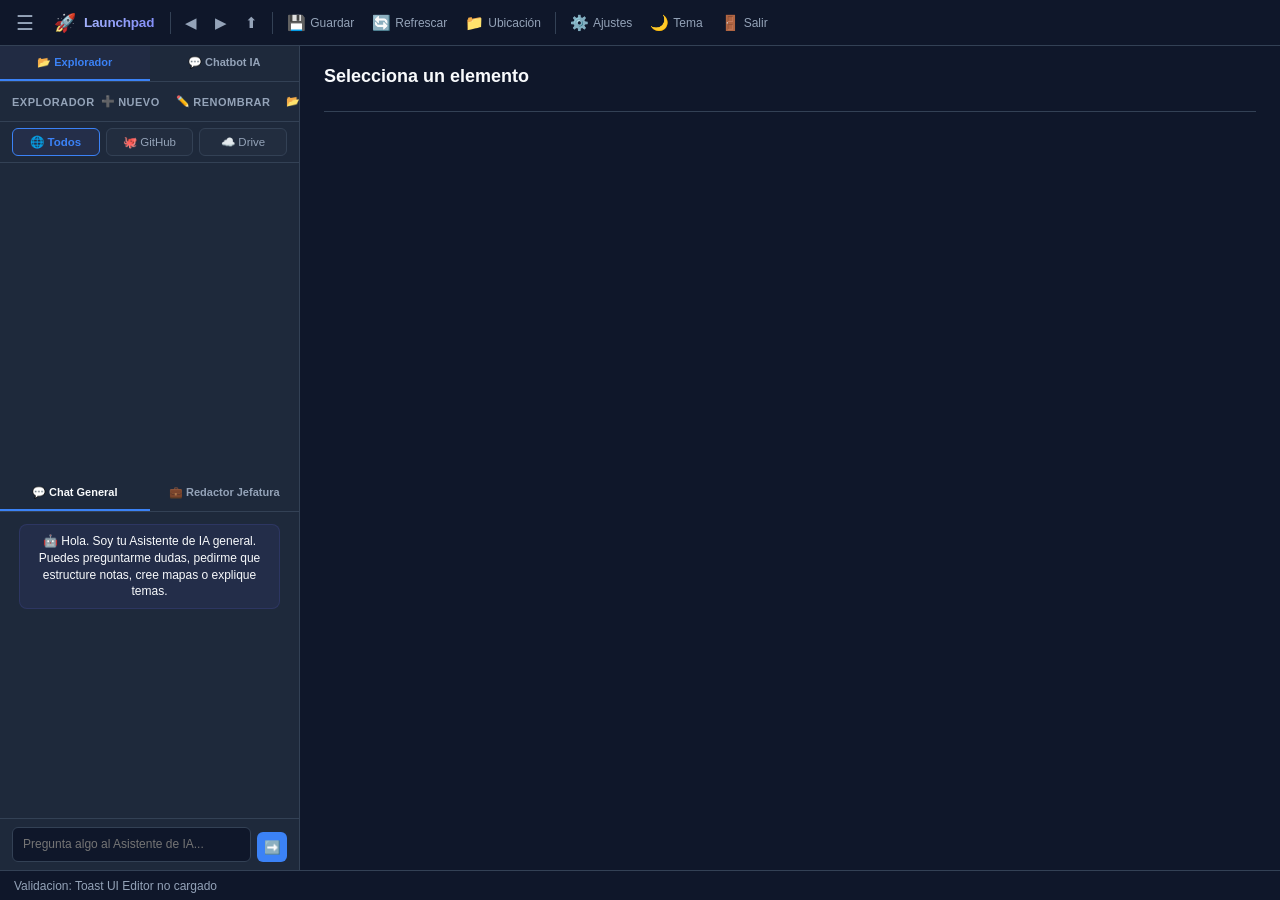
==== commit 0440d72a: "feat: add JSON format error diagnostic and detailed setup guides for GitHub and Google Drive" ====
--- a/assets/ui/index.html
+++ b/assets/ui/index.html
@@ -296,6 +296,26 @@
               <button id="settings-github-connect-btn" class="primary" onclick="settingsGithubConnect()">Conectar y Cargar</button>
             </div>
             <div class="result" id="settings-github-result"></div>
+            
+            <!-- GitHub Connection Help Guide -->
+            <details class="help-details" style="margin-top: 15px; border: 1px solid var(--border); border-radius: var(--radius); background: rgba(255,255,255,0.02); outline: none;">
+              <summary style="padding: 10px; font-size: 12px; font-weight: 600; cursor: pointer; color: var(--accent); user-select: none; display: flex; align-items: center; gap: 6px;">
+                <span>❓ ¿Cómo obtener el Token de GitHub?</span>
+              </summary>
+              <div style="padding: 12px; font-size: 11.5px; line-height: 1.5; color: var(--text-muted); border-top: 1px solid var(--border); overflow-y: auto; max-height: 180px;">
+                <ol style="margin: 0; padding-left: 18px; display: flex; flex-direction: column; gap: 8px;">
+                  <li>Inicia sesión en <strong>GitHub.com</strong>.</li>
+                  <li>Haz clic en tu foto de perfil en la esquina superior derecha y selecciona <strong>Settings</strong> (Configuración).</li>
+                  <li>En el menú lateral izquierdo, baja hasta el final y haz clic en <strong>Developer settings</strong> (Configuración de desarrollador).</li>
+                  <li>Selecciona <strong>Personal access tokens</strong> y haz clic en <strong>Tokens (classic)</strong>.</li>
+                  <li>Haz clic en <strong>Generate new token</strong> -> <strong>Generate new token (classic)</strong>.</li>
+                  <li>Define una nota descriptiva (ej. <em>Launchpad App</em>) y selecciona el tiempo de expiración de tu preferencia.</li>
+                  <li>En la sección de scopes, selecciona la casilla de <strong>repo</strong> (esto es obligatorio para que la app pueda leer y guardar tus notas en tus repositorios).</li>
+                  <li>Haz clic en <strong>Generate token</strong> al final de la página.</li>
+                  <li><strong>Copia el token generado inmediatamente</strong> (empieza con <code>ghp_</code>) y pégalo arriba en el campo de texto. ¡No podrás volver a verlo en GitHub!</li>
+                </ol>
+              </div>
+            </details>
           </div>
           
           <!-- Drive Tab -->
@@ -317,6 +337,38 @@
               <select id="settings-drive-base-folder-id" style="width: 100%; padding: 8px; border: 1px solid var(--border); border-radius: var(--radius); background: var(--bg); color: var(--text); font-size: 12px; outline: none; box-sizing: border-box;"></select>
             </div>
             <div class="result" id="settings-drive-result"></div>
+            
+            <!-- Google Drive Connection Help Guide -->
+            <details class="help-details" style="margin-top: 15px; border: 1px solid var(--border); border-radius: var(--radius); background: rgba(255,255,255,0.02); outline: none;">
+              <summary style="padding: 10px; font-size: 12px; font-weight: 600; cursor: pointer; color: var(--accent); user-select: none; display: flex; align-items: center; gap: 6px;">
+                <span>❓ ¿Cómo obtener credentials.json y vincular Drive?</span>
+              </summary>
+              <div style="padding: 12px; font-size: 11.5px; line-height: 1.5; color: var(--text-muted); border-top: 1px solid var(--border); overflow-y: auto; max-height: 180px;">
+                <ol style="margin: 0; padding-left: 18px; display: flex; flex-direction: column; gap: 8px;">
+                  <li>Ve a Google Cloud: <a href="https://console.cloud.google.com/" target="_blank" style="color: var(--accent); text-decoration: underline;">console.cloud.google.com</a> e inicia sesión.</li>
+                  <li>Crea un proyecto nuevo haciendo clic en el selector de proyectos en la parte superior izquierda.</li>
+                  <li>Busca <strong>Google Drive API</strong> en la barra de búsqueda y haz clic en <strong>Habilitar</strong> (Enable).</li>
+                  <li>Configura la <strong>Pantalla de consentimiento de OAuth</strong> (OAuth consent screen):
+                    <ul style="margin-top: 4px; padding-left: 15px; list-style-type: circle; display: flex; flex-direction: column; gap: 4px;">
+                      <li>Elige tipo de usuario <strong>Externo</strong>.</li>
+                      <li>Completa los datos de la app (Nombre de App, correos de soporte y desarrollador).</li>
+                      <li>En la sección de scopes (permisos), añade <code>https://www.googleapis.com/auth/drive</code>.</li>
+                      <li><strong>IMPORTANTE:</strong> En <em>Test Users</em> (Usuarios de prueba), añade tu correo de Gmail con el que te conectarás.</li>
+                    </ul>
+                  </li>
+                  <li>Ve a la pestaña de <strong>Credenciales</strong> (Credentials):
+                    <ul style="margin-top: 4px; padding-left: 15px; list-style-type: circle; display: flex; flex-direction: column; gap: 4px;">
+                      <li>Haz clic en <strong>Crear Credenciales</strong> y selecciona <strong>ID de cliente de OAuth</strong>.</li>
+                      <li>Selecciona Tipo de aplicación: <strong>Web application</strong> (Aplicación web).</li>
+                      <li>Añade en <em>Authorized JavaScript origins</em>:<br><code>http://localhost:8000</code> y la URL de tu frontend (ej. <code>https://sahid1129.github.io</code>).</li>
+                      <li>Añade en <em>Authorized redirect URIs</em>:<br><code>http://localhost:8000/api/sync/drive/callback</code> y <code>https://appweb-o7pl.onrender.com/api/sync/drive/callback</code>.</li>
+                    </ul>
+                  </li>
+                  <li>Una vez guardado, haz clic en el botón de <strong>Descargar JSON</strong> en tu cliente OAuth creado y guárdalo como <code>credentials.json</code>.</li>
+                  <li>Regresa a este panel, sube el archivo usando <strong>Subir credentials.json...</strong> y luego haz clic en <strong>Vincular Cuenta (OAuth)</strong> para autorizar la conexión.</li>
+                </ol>
+              </div>
+            </details>
           </div>
 
           <!-- AI Models Tab -->
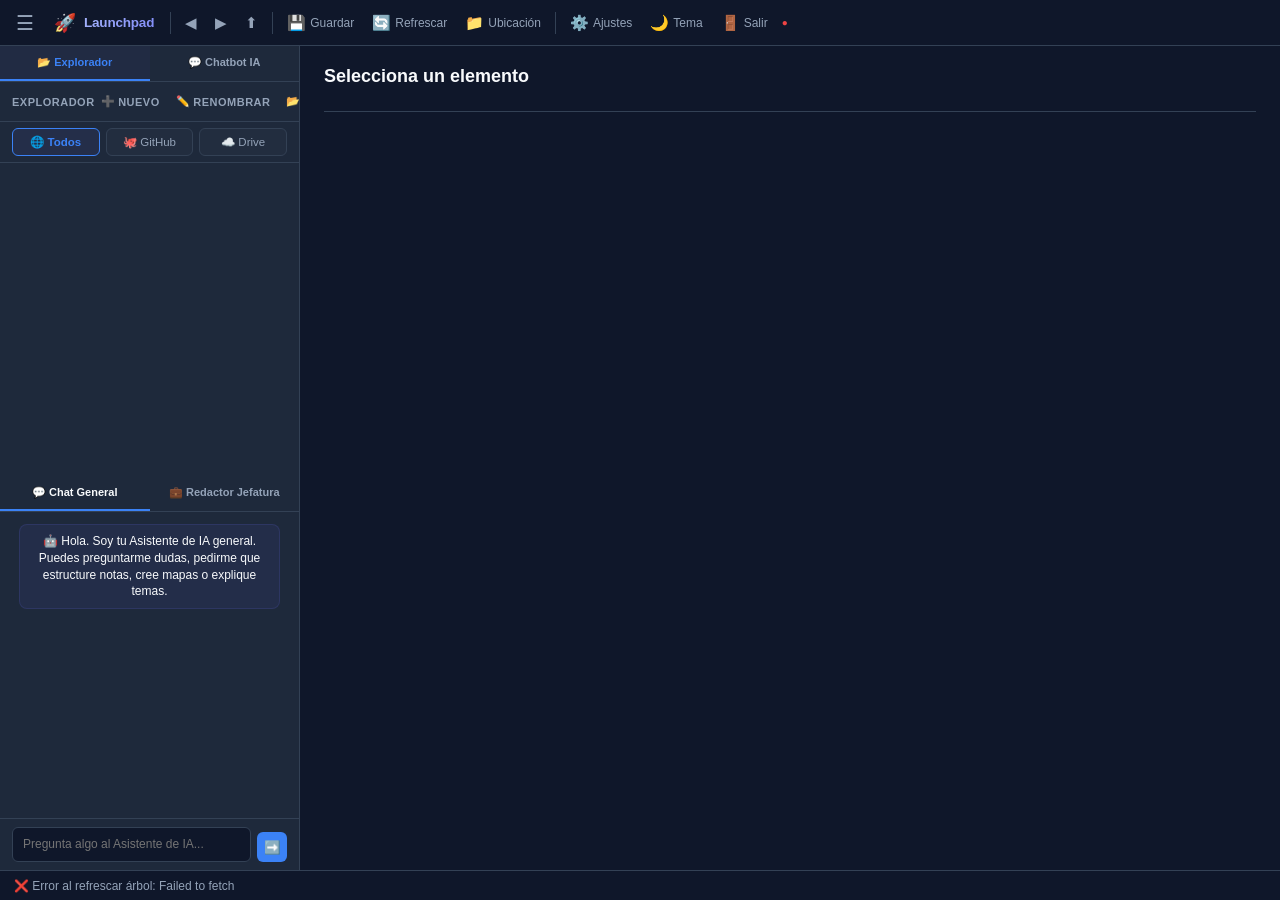
==== commit e1779bd1: "feat(ui): add 'Mi Cuenta' settings tab with per-user workspace and integration controls Adds a new t" ====
--- a/assets/ui/index.html
+++ b/assets/ui/index.html
@@ -30,6 +30,7 @@
       <button onclick="showSettingsDialog()" title="Ajustes y Conexiones"><span>⚙️</span><span class="btn-label">Ajustes</span></button>
       <button onclick="toggleTheme()" id="btn-theme-toggle" title="Cambiar Tema (Oscuro/Claro)"><span>🌙</span><span class="btn-label">Tema</span></button>
       <button onclick="logout()" title="Cerrar Sesión"><span>🚪</span><span class="btn-label">Salir</span></button>
+      <span id="sse-status-badge" title="Sin conexión de sincronización en tiempo real" style="font-size:10px;color:#ef4444;cursor:default;padding:0 4px;user-select:none;transition:color 0.3s" aria-label="Estado de sincronización">●</span>
     </div>
 
     <!-- Main -->
